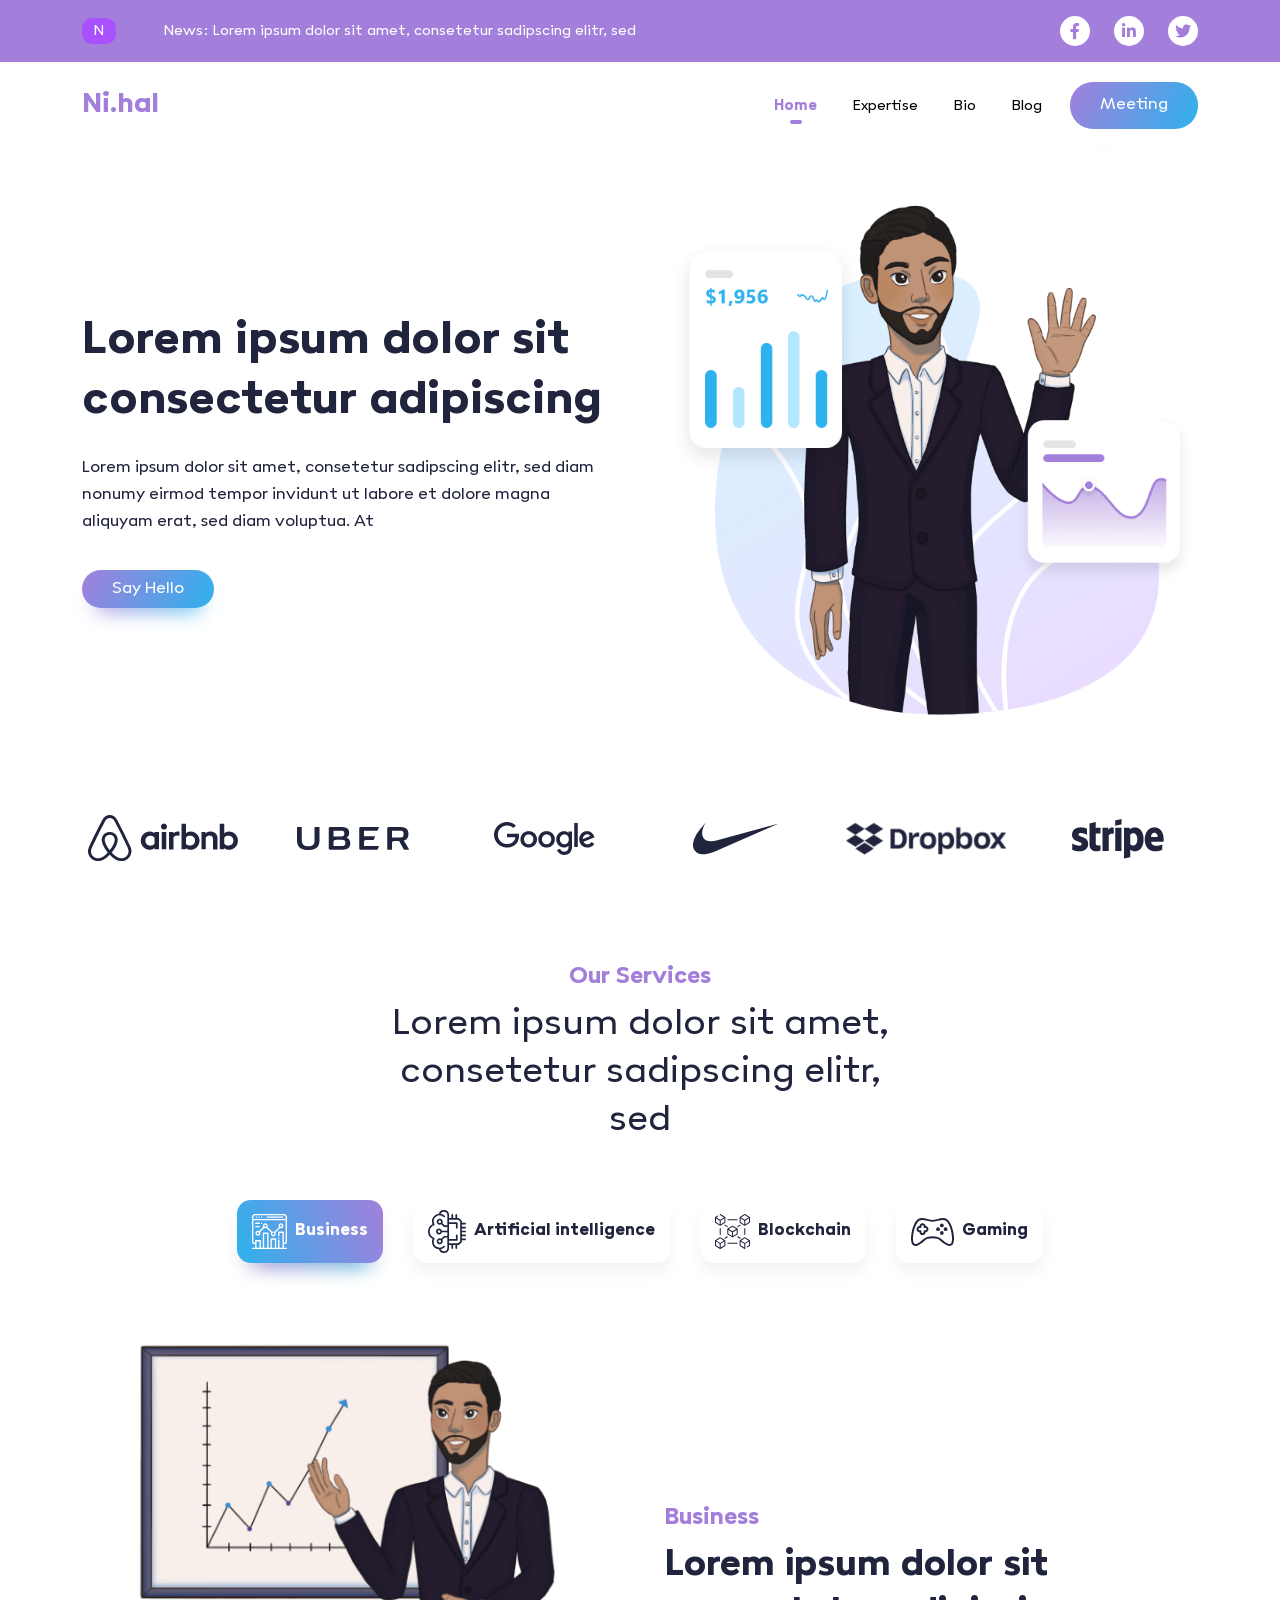
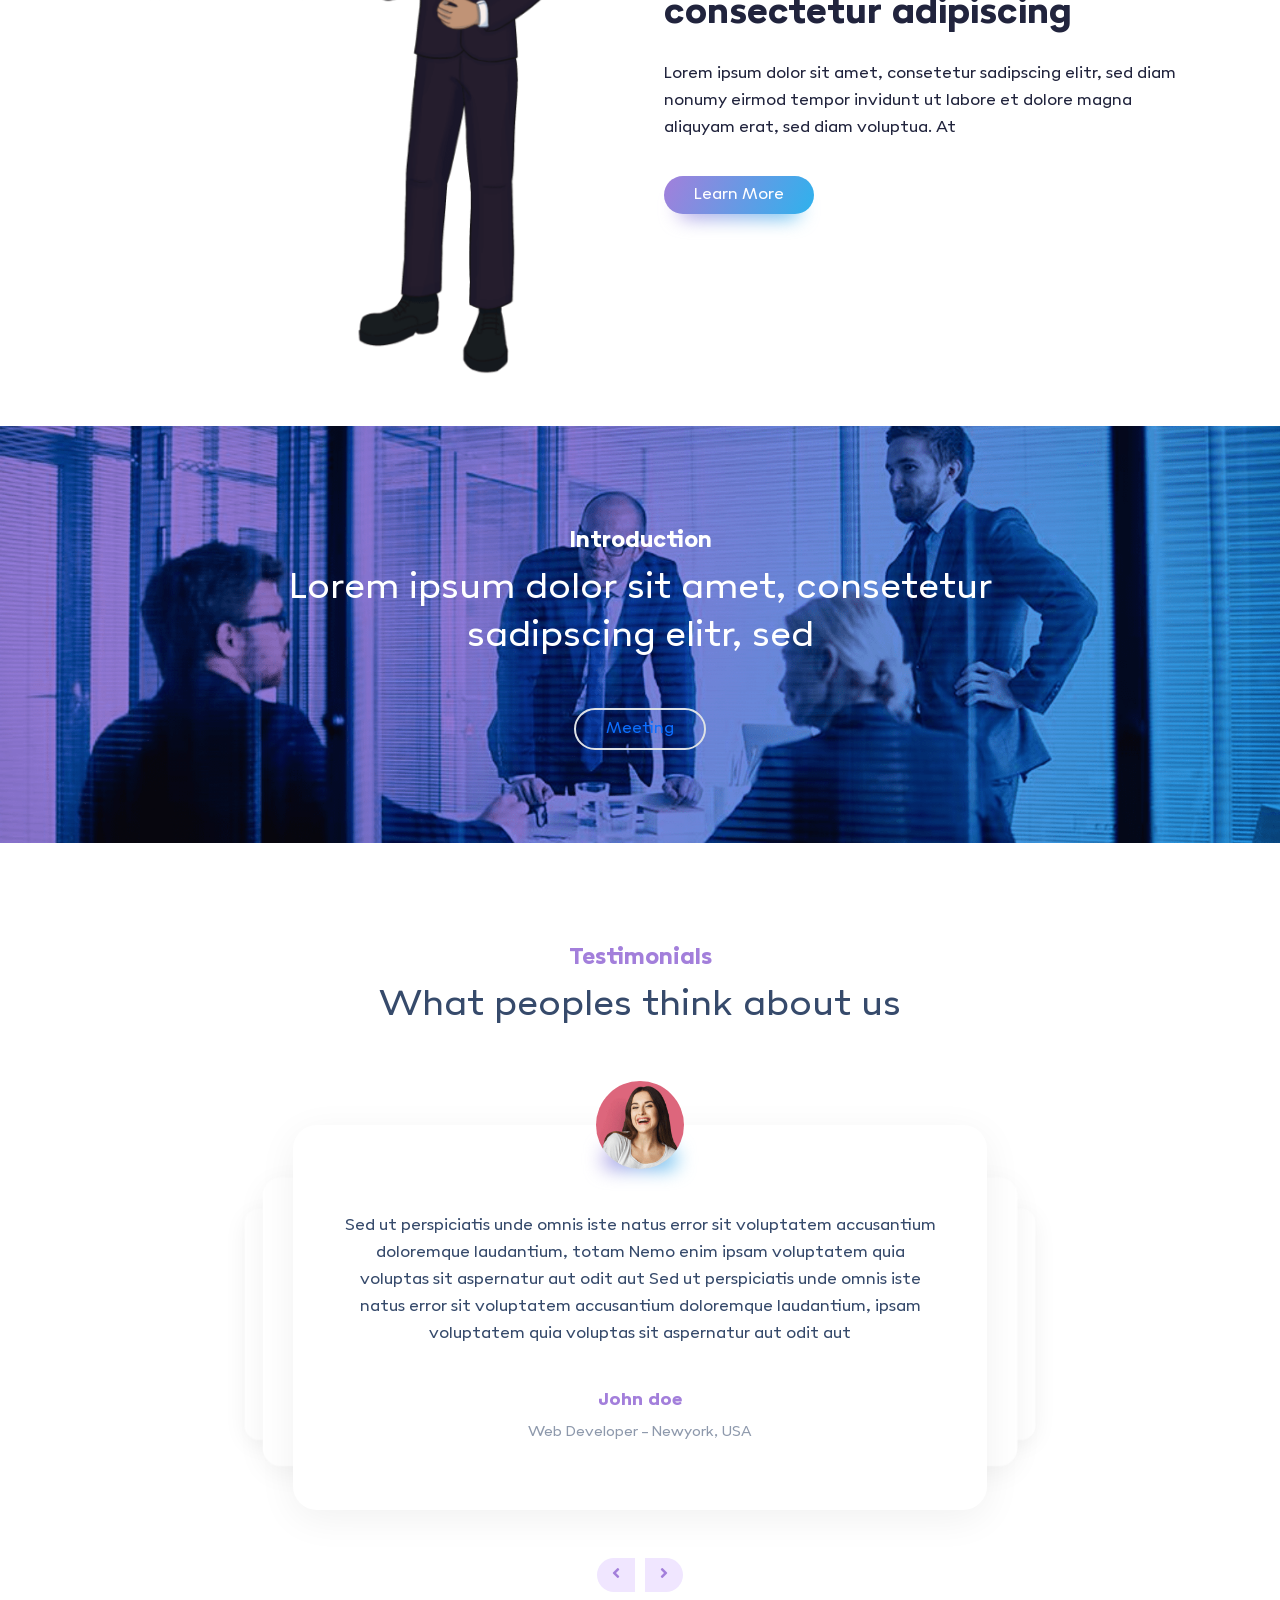
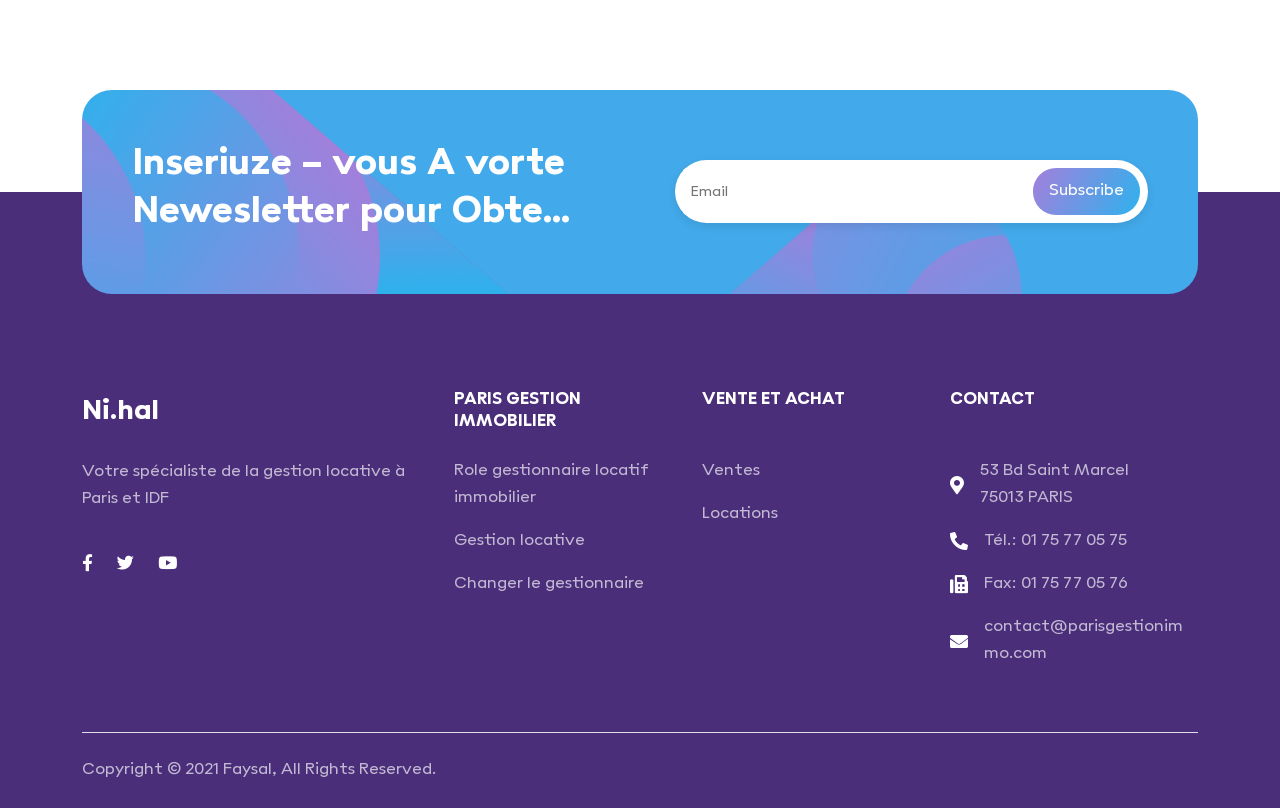
==== src/index.html @ 1c6091b2 "Responsive Testimonial Section" ====
<!DOCTYPE html>
<html lang="en">
  <head>
    <!-- Required meta tags -->
    <meta charset="utf-8" />
    <meta name="viewport" content="width=device-width, initial-scale=1" />
    <!-- Font Awesome -->
    <link
      rel="stylesheet"
      href="https://cdnjs.cloudflare.com/ajax/libs/font-awesome/5.15.1/css/all.min.css"
      integrity="sha512-+4zCK9k+qNFUR5X+cKL9EIR+ZOhtIloNl9GIKS57V1MyNsYpYcUrUeQc9vNfzsWfV28IaLL3i96P9sdNyeRssA=="
      crossorigin="anonymous"
    />
    <!-- Bootstrap CSS -->
    <link
      href="https://cdn.jsdelivr.net/npm/bootstrap@5.0.0-beta1/dist/css/bootstrap.min.css"
      rel="stylesheet"
      integrity="sha384-giJF6kkoqNQ00vy+HMDP7azOuL0xtbfIcaT9wjKHr8RbDVddVHyTfAAsrekwKmP1"
      crossorigin="anonymous"
    />
    <!-- Title & Favicon -->
    <title>Nihal - Personal Website</title>
    <!-- Swiper CSS -->
    <link
      rel="stylesheet"
      href="https://unpkg.com/swiper/swiper-bundle.min.css"
    />
    <!-- Main CSS -->
    <link rel="stylesheet" href="css/style.css" />
    <link rel="stylesheet" href="css/responsive.css" />
  </head>
  <body>
    <!-- ============================= Start Header Section Here ============================= -->
    <header id="header-section">
      <!-- Top Bar -->
      <div class="top-bar py-3">
        <div class="container">
          <div class="d-lg-flex align-items-center">
            <div class="news">
              <div class="d-md-flex align-items-center justify-content-center">
                <div class="text-center">
                  <a href="javascript:void(0)" class="news-logo">N</a>
                </div>
                <p
                  class="text-white text-center ms-0 ms-md-3 ms-lg-5 align-self-center my-3 my-md-0"
                >
                  News: Lorem ipsum dolor sit amet, consetetur sadipscing elitr,
                  sed
                </p>
              </div>
            </div>
            <div class="social-links text-center ms-lg-auto mt-md-3 mt-lg-0">
              <a href="javascript:void(0)" class="news-logo"
                ><i class="fab fa-facebook-f"></i
              ></a>
              <a href="javascript:void(0)" class="news-logo"
                ><i class="fab fa-linkedin-in"></i
              ></a>
              <a href="javascript:void(0)" class="news-logo"
                ><i class="fab fa-twitter"></i
              ></a>
            </div>
          </div>
        </div>
      </div>
      <!-- Navbar -->
      <nav
        class="navbar navbar-expand-lg align-items-center bg-white py-3 py-xxl-4"
      >
        <div class="container">
          <a class="navbar-brand" href="index.html">Ni.hal</a>
          <button
            class="navbar-toggler"
            type="button"
            data-bs-toggle="collapse"
            data-bs-target="#navbarSupportedContent"
            aria-controls="navbarSupportedContent"
            aria-expanded="false"
            aria-label="Toggle navigation"
          >
            <span class="navbar-toggler-icon"></span>
          </button>
          <div
            class="collapse navbar-collapse align-items-center"
            id="navbarSupportedContent"
          >
            <ul class="navbar-nav ms-auto mb-2 mb-lg-0">
              <li class="nav-item">
                <a
                  class="nav-link active"
                  aria-current="page"
                  href="javascript:void(0)"
                  >Home</a
                >
              </li>
              <li class="nav-item">
                <a class="nav-link" href="javascript:void(0)">Expertise</a>
              </li>
              <li class="nav-item">
                <a class="nav-link" href="javascript:void(0)">Bio</a>
              </li>
              <li class="nav-item">
                <a class="nav-link" href="javascript:void(0)">Blog</a>
              </li>
            </ul>
            <div class="d-flex navbar-button">
              <a href="javascript:void(0)" class="button button-gradient">
                Meeting
              </a>
            </div>
          </div>
        </div>
      </nav>
    </header>
    <!-- ============================= End Header Section Here ============================= -->

    <!-- ============================= Start Hero Section Here ============================= -->
    <section id="hero-section" class="section-padding">
      <div class="container">
        <div class="row align-items-center g-5">
          <!-- Left Side -->
          <div class="col-lg-6">
            <div class="left-side">
              <h1 class="big-heading">
                Lorem ipsum dolor sit consectetur adipiscing
              </h1>
              <p class="para-text my-4">
                Lorem ipsum dolor sit amet, consetetur sadipscing elitr, sed
                diam nonumy eirmod tempor invidunt ut labore et dolore magna
                aliquyam erat, sed diam voluptua. At
              </p>
              <div class="button-box pt-3">
                <a href="javascript:void(0)" class="button button-gradient">
                  Say Hello
                </a>
              </div>
            </div>
          </div>
          <!-- Right Side -->
          <div class="col-lg-6">
            <div class="right-side text-center text-lg-end">
              <img src="img/hero-img.png" alt="image" class="img-fluid" />
            </div>
          </div>
        </div>
      </div>
    </section>
    <!-- ============================= End Hero Section Here ============================= -->

    <!-- ============================= Start Partner Section Here ============================= -->
    <section id="partner-section" class="section-padding">
      <div class="container">
        <!-- Partner Slider -->
        <div class="swiper-container partner-slider">
          <div class="swiper-wrapper align-items-center">
            <div class="swiper-slide text-center">
              <img src="img/airbnb.png" alt="partner" class="img-fluid" />
            </div>
            <div class="swiper-slide text-center">
              <img src="img/uber.png" alt="partner" class="img-fluid" />
            </div>
            <div class="swiper-slide text-center">
              <img src="img/google.png" alt="partner" class="img-fluid" />
            </div>
            <div class="swiper-slide text-center">
              <img src="img/u-partner.png" alt="partner" class="img-fluid" />
            </div>
            <div class="swiper-slide text-center">
              <img src="img/dropbox.png" alt="partner" class="img-fluid" />
            </div>
            <div class="swiper-slide text-center">
              <img src="img/stripe.png" alt="partner" class="img-fluid" />
            </div>
          </div>
        </div>
      </div>
    </section>
    <!-- ============================= End Partner Section Here ============================= -->

    <!-- ============================= Start Services Section Here ============================= -->
    <section id="services-section" class="section-padding">
      <div class="container">
        <!-- Section Title -->
        <div class="section-title">
          <div class="row justify-content-center text-center">
            <div class="col-lg-10 col-xl-6">
              <h4 class="after-heading">Our Services</h4>
              <h2 class="heading heading-regular">
                Lorem ipsum dolor sit amet, consetetur sadipscing elitr, sed
              </h2>
            </div>
          </div>
        </div>
        <!-- Tabs -->
        <nav class="mt-5">
          <div
            class="nav nav-tabs justify-content-lg-center border-0"
            id="nav-tab"
            role="tablist"
          >
            <!-- Tab Buttons -->
            <!-- Business Tab Button -->
            <button
              class="nav-link active border-0 button"
              id="nav-business-tab"
              data-bs-toggle="tab"
              data-bs-target="#nav-business"
              type="button"
              role="tab"
              aria-controls="nav-business"
              aria-selected="true"
            >
              <span class="d-flex align-items-center">
                <img
                  src="img/business-icon.svg"
                  alt="Business"
                  class="img-fluid"
                />
                <span class="ms-2">Business</span>
              </span>
            </button>
            <!-- AI Tab Button -->
            <button
              class="nav-link border-0 button"
              id="nav-ai-tab"
              data-bs-toggle="tab"
              data-bs-target="#nav-ai"
              type="button"
              role="tab"
              aria-controls="nav-ai"
              aria-selected="false"
            >
              <span class="d-flex align-items-center">
                <img
                  src="img/ai-icon.svg"
                  alt="Artificial intelligence"
                  class="img-fluid"
                />
                <span class="ms-2">Artificial intelligence</span>
              </span>
            </button>
            <!-- Blockchain Tab Button -->
            <button
              class="nav-link border-0 button"
              id="nav-blockchain-tab"
              data-bs-toggle="tab"
              data-bs-target="#nav-blockchain"
              type="button"
              role="tab"
              aria-controls="nav-blockchain"
              aria-selected="false"
            >
              <span class="d-flex align-items-center">
                <img
                  src="img/blockchain-icon.svg"
                  alt="Blockchain"
                  class="img-fluid"
                />
                <span class="ms-2">Blockchain</span>
              </span>
            </button>
            <!-- Gaming Tab Button -->
            <button
              class="nav-link border-0 button"
              id="nav-gaming-tab"
              data-bs-toggle="tab"
              data-bs-target="#nav-gaming"
              type="button"
              role="tab"
              aria-controls="nav-gaming"
              aria-selected="false"
            >
              <span class="d-flex align-items-center">
                <img src="img/game-icon.svg" alt="Gaming" class="img-fluid" />
                <span class="ms-2">Gaming</span>
              </span>
            </button>
          </div>
        </nav>
        <!-- Tab Contents -->
        <div class="tab-content mt-5 pt-4" id="nav-tabContent">
          <!-- Business Tab Content -->
          <div
            class="tab-pane fade show active"
            id="nav-business"
            role="tabpanel"
            aria-labelledby="nav-business-tab"
          >
            <div class="row g-5 align-items-center">
              <!-- Left Side -->
              <div class="col-lg-6 d-none d-lg-block">
                <div class="left-side text-center">
                  <img
                    src="img/nihal-business.png"
                    alt="image"
                    class="img-fluid"
                  />
                </div>
              </div>
              <!-- Right Side -->
              <div class="col-lg-6">
                <div class="right-side">
                  <h4 class="after-heading">Business</h4>
                  <h2 class="heading">
                    Lorem ipsum dolor sit consectetur adipiscing
                  </h2>
                  <img
                    src="img/nihal-business.png"
                    alt="image"
                    class="img-fluid mt-4 d-lg-none"
                  />
                  <p class="para-text my-4">
                    Lorem ipsum dolor sit amet, consetetur sadipscing elitr, sed
                    diam nonumy eirmod tempor invidunt ut labore et dolore magna
                    aliquyam erat, sed diam voluptua. At
                  </p>
                  <div class="button-box pt-3">
                    <a href="javascript:void(0)" class="button button-gradient">
                      Learn More
                    </a>
                  </div>
                </div>
              </div>
            </div>
          </div>
          <!-- AI Tab Content -->
          <div
            class="tab-pane fade"
            id="nav-ai"
            role="tabpanel"
            aria-labelledby="nav-ai-tab"
          >
            <div class="row g-5 align-items-center">
              <!-- Left Side -->
              <div class="col-lg-6 d-none d-lg-block">
                <div class="left-side text-center">
                  <img src="img/nihal-ai.png" alt="image" class="img-fluid" />
                </div>
              </div>
              <!-- Right Side -->
              <div class="col-lg-6">
                <div class="right-side">
                  <h4 class="after-heading">Artificial intelligence</h4>
                  <h2 class="heading">
                    Lorem ipsum dolor sit consectetur adipiscing
                  </h2>
                  <img
                    src="img/nihal-ai.png"
                    alt="image"
                    class="img-fluid mt-4 d-lg-none"
                  />
                  <p class="para-text my-4">
                    Lorem ipsum dolor sit amet, consetetur sadipscing elitr, sed
                    diam nonumy eirmod tempor invidunt ut labore et dolore magna
                    aliquyam erat, sed diam voluptua. At
                  </p>
                  <div class="button-box pt-3">
                    <a href="javascript:void(0)" class="button button-gradient">
                      Learn More
                    </a>
                  </div>
                </div>
              </div>
            </div>
          </div>
          <!-- Blockchain Tab Content -->
          <div
            class="tab-pane fade"
            id="nav-blockchain"
            role="tabpanel"
            aria-labelledby="nav-blockchain-tab"
          >
            <div class="row g-5 align-items-center">
              <!-- Left Side -->
              <div class="col-lg-6 d-none d-lg-block">
                <div class="left-side text-center">
                  <img
                    src="img/nihal-blockchain.png"
                    alt="image"
                    class="img-fluid"
                  />
                </div>
              </div>
              <!-- Right Side -->
              <div class="col-lg-6">
                <div class="right-side">
                  <h4 class="after-heading">Blockchain</h4>
                  <h2 class="heading">
                    Lorem ipsum dolor sit consectetur adipiscing
                  </h2>
                  <img
                    src="img/nihal-blockchain.png"
                    alt="image"
                    class="img-fluid mt-4 d-lg-none"
                  />
                  <p class="para-text my-4">
                    Lorem ipsum dolor sit amet, consetetur sadipscing elitr, sed
                    diam nonumy eirmod tempor invidunt ut labore et dolore magna
                    aliquyam erat, sed diam voluptua. At
                  </p>
                  <div class="button-box pt-3">
                    <a href="javascript:void(0)" class="button button-gradient">
                      Learn More
                    </a>
                  </div>
                </div>
              </div>
            </div>
          </div>
          <!-- Gaming Tab Content -->
          <div
            class="tab-pane fade"
            id="nav-gaming"
            role="tabpanel"
            aria-labelledby="nav-gaming-tab"
          >
            <div class="row g-5 align-items-center">
              <!-- Left Side -->
              <div class="col-lg-6 d-none d-lg-block">
                <div class="left-side text-center">
                  <img
                    src="img/nihal-gaming.png"
                    alt="image"
                    class="img-fluid"
                  />
                </div>
              </div>
              <!-- Right Side -->
              <div class="col-lg-6">
                <div class="right-side">
                  <h4 class="after-heading">Gaming</h4>
                  <h2 class="heading">
                    Lorem ipsum dolor sit consectetur adipiscing
                  </h2>
                  <img
                    src="img/nihal-gaming.png"
                    alt="image"
                    class="img-fluid mt-4 d-lg-none"
                  />
                  <p class="para-text my-4">
                    Lorem ipsum dolor sit amet, consetetur sadipscing elitr, sed
                    diam nonumy eirmod tempor invidunt ut labore et dolore magna
                    aliquyam erat, sed diam voluptua. At
                  </p>
                  <div class="button-box pt-3">
                    <a href="javascript:void(0)" class="button button-gradient">
                      Learn More
                    </a>
                  </div>
                </div>
              </div>
            </div>
          </div>
        </div>
      </div>
    </section>
    <!-- ============================= End Services Section Here ============================= -->

    <!-- ============================= Start Intro Section Here ============================= -->
    <section id="intro-section">
      <div class="container">
        <div class="row justify-content-center">
          <div class="col-lg-10 col-xl-8 col-xxl-6 text-center">
            <h4 class="after-heading text-white">Introduction</h4>
            <h2 class="heading heading-regular text-white mt-2">
              Lorem ipsum dolor sit amet, consetetur sadipscing elitr, sed
            </h2>
            <div class="button-box pt-5">
              <a
                href="javascript:void(0)"
                class="button btn-outline-light border border-2"
              >
                Meeting
              </a>
            </div>
          </div>
        </div>
      </div>
    </section>
    <!-- ============================= End Intro Section Here ============================= -->

    <!-- ============================= Start Testimonial Section Here ============================= -->
    <section id="testimonial-section">
      <div class="container">
        <!-- Section Title -->
        <div class="section-title text-center">
          <h4 class="after-heading">Testimonials</h4>
          <h2 class="heading heading-regular">What peoples think about us</h2>
        </div>
        <!-- Testimonial Slider -->
        <div class="row justify-content-center mt-3 mt-sm-5">
          <div class="col-xl-10">
            <div class="swiper-container testimonial-slider">
              <div class="swiper-wrapper text-center">
                <!-- Testimonial Box -->
                <!-- Testimonial Box -->
                <div class="swiper-slide py-5">
                  <div class="testimonial-box text-center w-75 m-auto">
                    <div class="client-img">
                      <span
                        ><img
                          src="img/client-1.png"
                          alt="client"
                          class="img-fluid"
                      /></span>
                    </div>
                    <p class="para-text pb-4">
                      Sed ut perspiciatis unde omnis iste natus error sit
                      voluptatem accusantium doloremque laudantium, totam Nemo
                      enim ipsam voluptatem quia voluptas sit aspernatur aut
                      odit aut Sed ut perspiciatis unde omnis iste natus error
                      sit voluptatem accusantium doloremque laudantium, ipsam
                      voluptatem quia voluptas sit aspernatur aut odit aut
                    </p>
                    <div class="client-info">
                      <h5 class="name">John doe</h5>
                      <p class="profession-and-city">
                        Web Developer - Newyork, USA
                      </p>
                    </div>
                  </div>
                </div>
                <div class="swiper-slide py-5">
                  <div class="testimonial-box text-center w-75 m-auto">
                    <div class="client-img">
                      <span
                        ><img
                          src="img/client-1.png"
                          alt="client"
                          class="img-fluid"
                      /></span>
                    </div>
                    <p class="para-text pb-4">
                      Sed ut perspiciatis unde omnis iste natus error sit
                      voluptatem accusantium doloremque laudantium, totam Nemo
                      enim ipsam voluptatem quia voluptas sit aspernatur aut
                      odit aut Sed ut perspiciatis unde omnis iste natus error
                      sit voluptatem accusantium doloremque laudantium, ipsam
                      voluptatem quia voluptas sit aspernatur aut odit aut
                    </p>
                    <div class="client-info">
                      <h5 class="name">John doe</h5>
                      <p class="profession-and-city">
                        Web Developer - Newyork, USA
                      </p>
                    </div>
                  </div>
                </div>
                <!-- Testimonial Box -->
                <div class="swiper-slide py-5">
                  <div class="testimonial-box text-center w-75 m-auto">
                    <div class="client-img">
                      <span
                        ><img
                          src="img/client-1.png"
                          alt="client"
                          class="img-fluid"
                      /></span>
                    </div>
                    <p class="para-text pb-4">
                      Sed ut perspiciatis unde omnis iste natus error sit
                      voluptatem accusantium doloremque laudantium, totam Nemo
                      enim ipsam voluptatem quia voluptas sit aspernatur aut
                      odit aut Sed ut perspiciatis unde omnis iste natus error
                      sit voluptatem accusantium doloremque laudantium, ipsam
                      voluptatem quia voluptas sit aspernatur aut odit aut
                    </p>
                    <div class="client-info">
                      <h5 class="name">John doe</h5>
                      <p class="profession-and-city">
                        Web Developer - Newyork, USA
                      </p>
                    </div>
                  </div>
                </div>
                <!-- Testimonial Box -->
                <div class="swiper-slide py-5">
                  <div class="testimonial-box text-center w-75 m-auto">
                    <div class="client-img">
                      <span
                        ><img
                          src="img/client-1.png"
                          alt="client"
                          class="img-fluid"
                      /></span>
                    </div>
                    <p class="para-text pb-4">
                      Sed ut perspiciatis unde omnis iste natus error sit
                      voluptatem accusantium doloremque laudantium, totam Nemo
                      enim ipsam voluptatem quia voluptas sit aspernatur aut
                      odit aut Sed ut perspiciatis unde omnis iste natus error
                      sit voluptatem accusantium doloremque laudantium, ipsam
                      voluptatem quia voluptas sit aspernatur aut odit aut
                    </p>
                    <div class="client-info">
                      <h5 class="name">John doe</h5>
                      <p class="profession-and-city">
                        Web Developer - Newyork, USA
                      </p>
                    </div>
                  </div>
                </div>
                <!-- Testimonial Box -->
                <div class="swiper-slide py-5">
                  <div class="testimonial-box text-center w-75 m-auto">
                    <div class="client-img">
                      <span
                        ><img
                          src="img/client-1.png"
                          alt="client"
                          class="img-fluid"
                      /></span>
                    </div>
                    <p class="para-text pb-4">
                      Sed ut perspiciatis unde omnis iste natus error sit
                      voluptatem accusantium doloremque laudantium, totam Nemo
                      enim ipsam voluptatem quia voluptas sit aspernatur aut
                      odit aut Sed ut perspiciatis unde omnis iste natus error
                      sit voluptatem accusantium doloremque laudantium, ipsam
                      voluptatem quia voluptas sit aspernatur aut odit aut
                    </p>
                    <div class="client-info">
                      <h5 class="name">John doe</h5>
                      <p class="profession-and-city">
                        Web Developer - Newyork, USA
                      </p>
                    </div>
                  </div>
                </div>
              </div>
              <!-- Add Arrows -->
              <div class="swiper-navigation d-flex justify-content-center">
                <button class="swiper-prev-button border-0">
                  <i class="fas fa-angle-left"></i>
                </button>
                <button class="swiper-next-button border-0">
                  <i class="fas fa-angle-right"></i>
                </button>
              </div>
            </div>
          </div>
        </div>
      </div>
    </section>
    <!-- ============================= End Testimonial Section Here ============================= -->

    <!-- ============================= Start Newsletter Section Here ============================= -->
    <section id="newsletter-section">
      <div class="container">
        <div class="bg">
          <div class="row g-5 align-items-center">
            <!-- Left Side -->
            <div class="col-lg-6">
              <div class="left-side">
                <h2 class="heading text-white">
                  Inseriuze - vous A vorte Newesletter pour Obte...
                </h2>
              </div>
            </div>
            <!-- Right Side -->
            <div class="col-lg-6 text-end">
              <div class="right-side">
                <div class="d-inline-block mw-100">
                  <form
                    action="javascript:void(0)"
                    class="d-md-flex justify-content-end p-2 bg-white"
                  >
                    <input
                      class="border-0 ps-2"
                      type="email"
                      placeholder="Email"
                      required
                    />
                    <button
                      class="button button-gradient border-0 px-3"
                      type="submit"
                    >
                      Subscribe
                    </button>
                  </form>
                </div>
              </div>
            </div>
          </div>
        </div>
      </div>
    </section>
    <!-- ============================= End Newsletter Section Here ============================= -->

    <!-- ============================= Start Footer Section Here ============================= -->
    <footer id="footer-section">
      <div class="container">
        <!-- Footer Widget -->
        <div class="footer-widget py-5">
          <div class="row g-5 text-sm-start justify-content-between mw-100">
            <div class="col-sm-6 col-xl-4 col-xxl-3 mb-4">
              <a class="footer-logo text-white" href="index.html">Ni.hal</a>
              <p class="text-white py-4 after-footer-logo-text">
                Votre spécialiste de la gestion locative à Paris et IDF
              </p>
              <div class="social-links">
                <a title="Facebook" href="javascript:void(0)"
                  ><i class="fab fa-facebook-f"></i
                ></a>
                <a title="Twitter" href="javascript:void(0)"
                  ><i class="fab fa-twitter"></i
                ></a>
                <a title="YouTube" href="javascript:void(0)"
                  ><i class="fab fa-youtube"></i
                ></a>
              </div>
            </div>
            <!-- Footer Links -->
            <div class="col-xl-8">
              <div class="row g-5 justify-xl-content-end">
                <!-- Links -->
                <div class="col-sm-6 col-xl-4">
                  <h3 class="footer-sub-heading">PARIS GESTION IMMOBILIER</h3>
                  <div class="footer-link">
                    <p>
                      <a href="javascript:void(0)"
                        >Role gestionnaire locatif immobilier</a
                      >
                    </p>
                    <p><a href="javascript:void(0)">Gestion locative</a></p>
                    <p>
                      <a href="javascript:void(0)">Changer le gestionnaire</a>
                    </p>
                  </div>
                </div>
                <!-- Links -->
                <div class="col-sm-6 col-xl-4">
                  <h3 class="footer-sub-heading">VENTE ET ACHAT</h3>
                  <div class="footer-link">
                    <p>
                      <a href="javascript:void(0)">Ventes</a>
                    </p>
                    <p><a href="javascript:void(0)">Locations</a></p>
                  </div>
                </div>
                <!-- Links -->
                <div class="col-sm-6 col-xl-4">
                  <h3 class="footer-sub-heading">CONTACT</h3>
                  <div class="footer-link">
                    <p class="d-flex align-items-center">
                      <i class="fas fa-map-marker-alt me-3"></i>
                      <a href="javascript:void(0)"
                        >53 Bd Saint Marcel 75013 PARIS</a
                      >
                    </p>
                    <p class="d-flex align-items-center">
                      <i class="fas fa-phone-alt me-3"></i
                      ><a href="tel:0175770575">Tél.: 01 75 77 05 75 </a>
                    </p>
                    <p class="d-flex align-items-center">
                      <i class="fas fa-fax me-3"></i>
                      <a href="tel:0175770576">Fax: 01 75 77 05 76 </a>
                    </p>
                    <p class="d-flex align-items-center">
                      <i class="fas fa-envelope me-3"></i>
                      <a href="mailto:contact@parisgestionimmo.com"
                        >contact@parisgestionimmo.com</a
                      >
                    </p>
                  </div>
                </div>
              </div>
            </div>
          </div>
        </div>
        <!-- Footer Copyright -->
        <div class="footer-copyright text-white text-start py-3 border-top">
          <div class="row py-2 align-items-center">
            <div class="col-sm-12 text-center text-sm-start align-self-center">
              <p class="mb-0">Copyright © 2021 Faysal, All Rights Reserved.</p>
            </div>
          </div>
        </div>
      </div>
    </footer>
    <!-- ============================= End Footer Section Here ============================= -->

    <!-- Bootstrap JS Bundle with Popper -->
    <script
      src="https://cdn.jsdelivr.net/npm/bootstrap@5.0.0-beta1/dist/js/bootstrap.bundle.min.js"
      integrity="sha384-ygbV9kiqUc6oa4msXn9868pTtWMgiQaeYH7/t7LECLbyPA2x65Kgf80OJFdroafW"
      crossorigin="anonymous"
    ></script>
    <!-- Swiper JS -->
    <script src="https://unpkg.com/swiper/swiper-bundle.min.js"></script>
    <!-- Main JS -->
    <script src="js/index.js"></script>
  </body>
</html>
---- src/css/style.css ----
/* ======= Basic ======= */
body {
  font-family: 'poligon-regular';
}

a {
  text-decoration: none;
}

.button:focus {
  -webkit-box-shadow: none !important;
          box-shadow: none !important;
}

button:focus,
textarea:focus {
  outline: none !important;
}

/* ======= Fonts ======= */
@font-face {
  font-family: 'poligon-regular';
  src: url("../fonts/Poligon-Regular.woff") format("woff");
  font-weight: normal;
  font-style: normal;
  font-display: swap;
}

.poligon-regular {
  font-family: "poligon-regular";
}

@font-face {
  font-family: 'poligon-bold';
  src: url("../fonts/Poligon-Bold.woff") format("woff");
  font-weight: bold;
  font-style: normal;
  font-display: swap;
}

.poligon-bold {
  font-family: "poligon-bold";
}

/* ======= Reuseable ======= */
.big-heading {
  font-size: 50px;
  font-family: "poligon-bold";
  color: #21243d;
}

.after-heading {
  color: #a37fdb;
  font-family: "poligon-bold";
  font-size: 25px;
}

.heading {
  font-size: 40px;
  font-family: "poligon-bold";
  color: #21243d;
}

.heading-regular {
  font-family: "poligon-regular";
}

.para-text {
  font-size: 18px;
  color: #21243d;
}

.section-padding {
  padding: 50px 0;
}

.button {
  font-size: 18px;
  padding: 10px 30px;
  border-radius: 23px;
}

.button.button-gradient {
  background: transparent linear-gradient(116deg, #a37fdb 0%, #2eb2ed 100%) 0% 0% no-repeat padding-box;
  color: #ffffff;
  position: relative;
}

.button.button-gradient::after {
  position: absolute;
  content: '';
  width: 80%;
  margin: auto;
  height: 15px;
  bottom: -2px;
  left: 50%;
  -webkit-transform: translateX(-50%);
          transform: translateX(-50%);
  background: transparent linear-gradient(116deg, #a37fdb 0%, #2eb2ed 100%) 0% 0% no-repeat padding-box;
  filter: blur(10px);
  -webkit-transition: all 0.5s linear;
  transition: all 0.5s linear;
  border-radius: 23px;
  -webkit-border-radius: 23px;
  -moz-border-radius: 23px;
  -ms-border-radius: 23px;
  -o-border-radius: 23px;
  z-index: -1;
  -webkit-filter: blur(10px);
}

.button.button-gradient:hover::after {
  opacity: 0;
  transition: all 0.3s ease-in-out;
  -webkit-transition: all 0.3s ease-in-out;
  -moz-transition: all 0.3s ease-in-out;
  -ms-transition: all 0.3s ease-in-out;
  -o-transition: all 0.3s ease-in-out;
}

/* ======= Header Section ======= */
#header-section .top-bar {
  background-color: #a37fdb;
}

#header-section .top-bar .news .news-logo {
  background: #aa51ff 0% 0% no-repeat padding-box;
  border-radius: 10px;
  padding: 5px 12px;
  color: #ffffff;
}

#header-section .top-bar .social-links a {
  display: inline-block;
  margin: 0 10px;
}

#header-section .top-bar .social-links a:first-child {
  margin-left: 0;
}

#header-section .top-bar .social-links a:last-child {
  margin-right: 0;
}

#header-section .top-bar .social-links a i {
  color: #a37fdb;
  background-color: #ffffff;
  width: 30px;
  height: 30px;
  line-height: 30px;
  text-align: center;
  border-radius: 50%;
  -webkit-transition: all 0.3s linear;
  transition: all 0.3s linear;
}

#header-section .top-bar .social-links a i:hover {
  color: #ffffff;
  background-color: #aa51ff;
  -webkit-transition: all 0.3s linear;
  transition: all 0.3s linear;
}

#header-section .navbar .navbar-toggler:focus {
  -webkit-box-shadow: none !important;
          box-shadow: none !important;
}

#header-section .navbar .navbar-brand {
  color: #a37fdb;
  font-family: "poligon-bold";
  font-size: 30px;
}

#header-section .navbar .navbar-nav .nav-item {
  margin: 0 10px;
}

#header-section .navbar .navbar-nav .nav-item:first-child {
  margin-left: 0;
}

#header-section .navbar .navbar-nav .nav-item .nav-link {
  color: #000000;
  position: relative;
}

#header-section .navbar .navbar-nav .nav-item .nav-link::after {
  position: absolute;
  content: '';
  bottom: 2px;
  left: 50%;
  transform: translateX(-50%);
  -webkit-transform: translateX(-50%);
  -moz-transform: translateX(-50%);
  -ms-transform: translateX(-50%);
  -o-transform: translateX(-50%);
  height: 4px;
  width: 0;
  background-color: #a37fdb;
  border-radius: 102px;
}

#header-section .navbar .navbar-nav .nav-item .nav-link.active {
  color: #a37fdb;
  font-family: "poligon-bold";
}

#header-section .navbar .navbar-nav .nav-item .nav-link.active::after {
  width: 12px;
  -webkit-transition: all 0.3s ease-in-out;
  transition: all 0.3s ease-in-out;
}

#header-section .navbar .navbar-button a {
  margin: 0 10px;
}

#header-section .navbar .navbar-button a:last-child {
  margin-right: 0;
}

/* ======= Services Section ======= */
#services-section nav .nav-tabs button {
  color: #21243d;
  -webkit-box-shadow: 0px 10px 16px #0000000d;
          box-shadow: 0px 10px 16px #0000000d;
  border-radius: 14px;
  background-color: #ffffff;
  margin: 0 15px;
  padding: 10px 15px !important;
  text-align: left !important;
  font-family: "poligon-bold";
  -webkit-transition: 0s !important;
  transition: 0s !important;
}

#services-section nav .nav-tabs button:first-child {
  margin-left: 0;
}

#services-section nav .nav-tabs button:last-child {
  margin-right: 0;
}

#services-section nav .nav-tabs button.active {
  background: transparent linear-gradient(249deg, #a37fdb 0%, #2eb2ed 100%) 0% 0% no-repeat padding-box;
  color: #ffffff;
  position: relative;
}

#services-section nav .nav-tabs button.active img {
  filter: brightness(0) invert(1);
  -webkit-filter: brightness(0) invert(1);
}

#services-section nav .nav-tabs button.active::after {
  position: absolute;
  content: '';
  width: 80%;
  margin: auto;
  height: 15px;
  bottom: -2px;
  left: 50%;
  -webkit-transform: translateX(-50%);
          transform: translateX(-50%);
  background: transparent linear-gradient(116deg, #a37fdb 0%, #2eb2ed 100%) 0% 0% no-repeat padding-box;
  filter: blur(10px);
  -webkit-transition: all 0.5s linear;
  transition: all 0.5s linear;
  border-radius: 23px;
  -webkit-border-radius: 23px;
  -moz-border-radius: 23px;
  -ms-border-radius: 23px;
  -o-border-radius: 23px;
  z-index: -1;
  -webkit-filter: blur(10px);
}

/* ======= Intro Section ======= */
#intro-section {
  background-image: url("../img/intro-bg.png");
  background-size: cover;
  background-position: center;
  background-repeat: no-repeat;
  padding: 100px 0;
}

/* ======= Intro Section ======= */
#testimonial-section {
  padding: 100px 0 200px 0;
}

#testimonial-section .section-title .heading {
  color: #364a6b;
}

#testimonial-section .testimonial-box {
  -webkit-box-shadow: 0px 9px 39px #0000000f;
          box-shadow: 0px 9px 39px #0000000f;
  background-color: #ffffff;
  border-radius: 24px;
  padding: 0 50px 50px 50px;
}

#testimonial-section .testimonial-box .client-img {
  -webkit-transform: translateY(-50%);
          transform: translateY(-50%);
}

#testimonial-section .testimonial-box .client-img span {
  position: relative;
}

#testimonial-section .testimonial-box .client-img span::after {
  position: absolute;
  content: '';
  width: 80%;
  margin: auto;
  height: 100%;
  bottom: -35px;
  left: 50%;
  -webkit-transform: translateX(-50%);
          transform: translateX(-50%);
  background: transparent linear-gradient(116deg, #a37fdb 0%, #2eb2ed 100%) 0% 0% no-repeat padding-box;
  filter: blur(10px);
  -webkit-transition: all 0.5s linear;
  transition: all 0.5s linear;
  border-radius: 2px;
  z-index: -1;
  -webkit-filter: blur(10px);
}

#testimonial-section .testimonial-box p {
  color: #364a6b;
}

#testimonial-section .testimonial-box .client-info .name {
  font-family: "poligon-bold";
  color: #a37fdb;
}

#testimonial-section .testimonial-box .client-info .profession-and-city {
  color: #8e99ac;
}

#testimonial-section .swiper-navigation button {
  background: #f0e6ff 0% 0% no-repeat padding-box;
  padding: 5px 15px;
  display: inline-block;
  margin: 0 5px;
}

#testimonial-section .swiper-navigation button:first-child {
  border-radius: 27px 0px 0px 27px;
}

#testimonial-section .swiper-navigation button:last-child {
  border-radius: 0px 27px 27px 0px;
}

#testimonial-section .swiper-navigation button i {
  color: #a37fdb;
}

#testimonial-section .swiper-navigation button.swiper-button-disabled {
  opacity: 0.6;
}

/* ======= Newsletter Section ======= */
#newsletter-section {
  position: absolute;
  -webkit-transform: translateY(-50%);
          transform: translateY(-50%);
  width: 100%;
}

#newsletter-section .bg {
  background-color: #42a9ea;
  padding: 50px;
  border-radius: 30px;
  background-image: url("../img/newsletter-bg.png");
  background-repeat: no-repeat;
  background-size: cover;
  background-position: center;
}

#newsletter-section .right-side form {
  -webkit-box-shadow: 0px 3px 10px #00000017;
          box-shadow: 0px 3px 10px #00000017;
  border-radius: 72px;
  max-width: 100%;
  overflow: hidden;
}

#newsletter-section .right-side form input {
  width: 350px;
  max-width: 100%;
}

#newsletter-section .right-side form input:focus {
  outline: none !important;
}

/* ======= Footer Section ======= */
#footer-section {
  background-color: #4b2e7a;
  padding-top: 150px;
}

#footer-section .footer-widget .footer-logo {
  font-size: 30px;
  font-family: "poligon-bold";
}

#footer-section .footer-widget .after-footer-logo-text {
  font-size: 18px;
  color: #ffffffa9 !important;
}

#footer-section .footer-widget .social-links a {
  margin: 0 10px;
  display: inline-block;
}

#footer-section .footer-widget .social-links a:first-child {
  margin-left: 0;
}

#footer-section .footer-widget .social-links a:last-child {
  margin-right: 0;
}

#footer-section .footer-widget .social-links a i {
  font-size: 17px;
  color: #ffffff;
}

#footer-section .footer-widget .footer-sub-heading {
  font-size: 18px;
  color: #ffffff;
  font-family: "poligon-bold";
  min-height: 60px;
}

#footer-section .footer-widget .footer-link p {
  color: #ffffffa9;
  font-size: 18px;
}

#footer-section .footer-widget .footer-link p i {
  color: #ffffff !important;
}

#footer-section .footer-widget .footer-link p a {
  font-size: 18px;
  color: #ffffffa9;
  white-space: pre-wrap;
  white-space: -moz-pre-wrap;
  white-space: -o-pre-wrap;
  word-wrap: break-word;
  width: 100%;
}

#footer-section .footer-widget .footer-link p a:hover {
  text-decoration: underline;
}

#footer-section .footer-copyright p {
  color: #ffffffa9;
  font-size: 18px;
}
/*# sourceMappingURL=style.css.map */
---- src/css/responsive.css ----
@media only screen and (max-width: 991px) {
  #services-section nav .nav-tabs {
    padding: 15px 0 !important;
    text-align: center;
    overflow-x: auto;
    overflow-y: hidden;
    -ms-flex-wrap: nowrap;
        flex-wrap: nowrap;
  }
  #services-section nav .nav-tabs::-webkit-scrollbar {
    height: 07px;
  }
  #services-section nav .nav-tabs::-webkit-scrollbar-track {
    background: #e9e9e9;
    border-radius: 10px;
    overflow: hidden;
  }
  #services-section nav .nav-tabs::-webkit-scrollbar-thumb {
    background: #c1c1c1;
    border-radius: 10px;
  }
  #services-section nav .nav-tabs button {
    background: #ffffff;
    -webkit-box-shadow: none;
            box-shadow: none;
    padding: 0 !important;
    margin: 0 30px;
    font-family: 'poligon-regular';
  }
  #services-section nav .nav-tabs button.active {
    background: #ffffff;
    font-family: 'poligon-bold';
    color: #21243d;
  }
  #services-section nav .nav-tabs button.active::after {
    width: 0;
  }
  #services-section nav .nav-tabs button.active img {
    -webkit-filter: invert(0%) sepia(6%) saturate(7475%) hue-rotate(285deg) brightness(103%) contrast(106%);
            filter: invert(0%) sepia(6%) saturate(7475%) hue-rotate(285deg) brightness(103%) contrast(106%);
  }
  #testimonial-section .swiper-slide {
    background-color: #ffffff;
  }
  #testimonial-section .swiper-slide .testimonial-box {
    width: 90% !important;
    padding: 20px;
  }
}

@media only screen and (max-width: 575px) {
  .after-heading {
    font-size: 18px;
  }
  .heading,
  .big-heading {
    font-size: 30px;
  }
}
/*# sourceMappingURL=responsive.css.map */
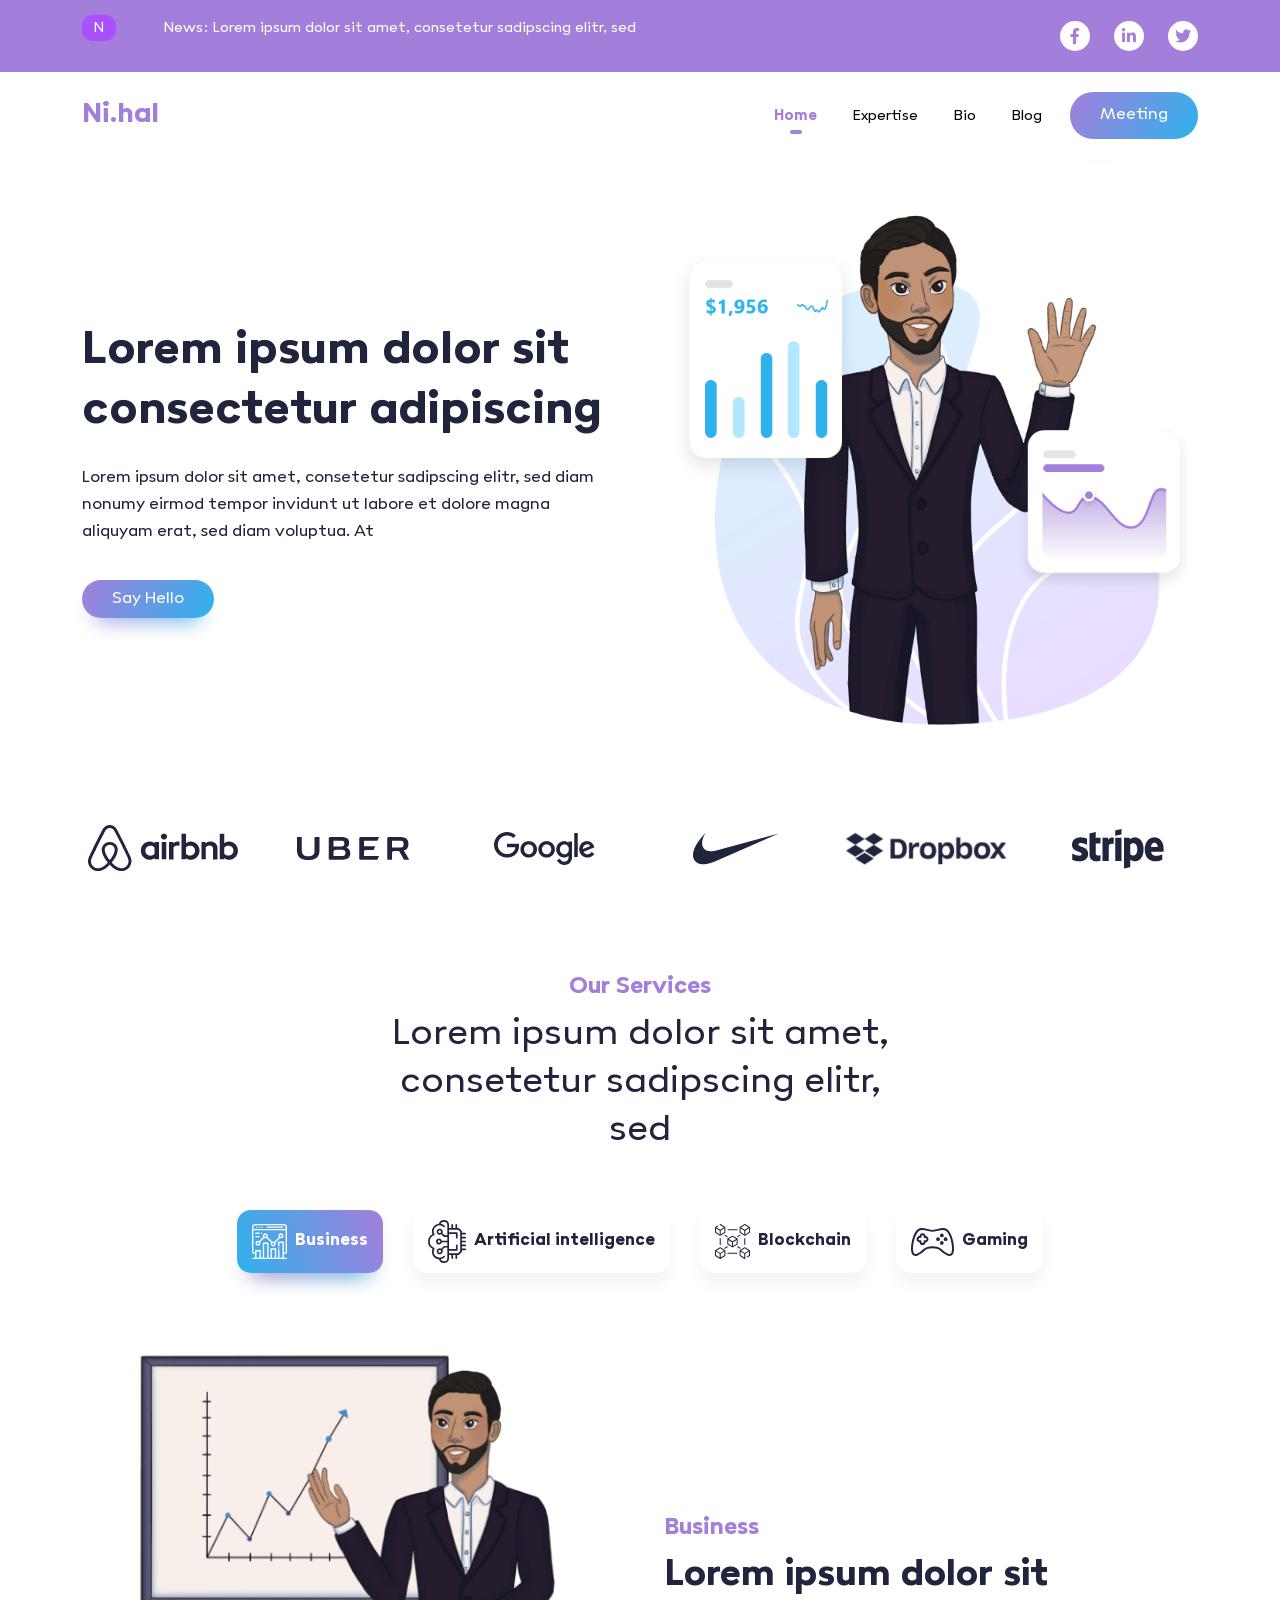
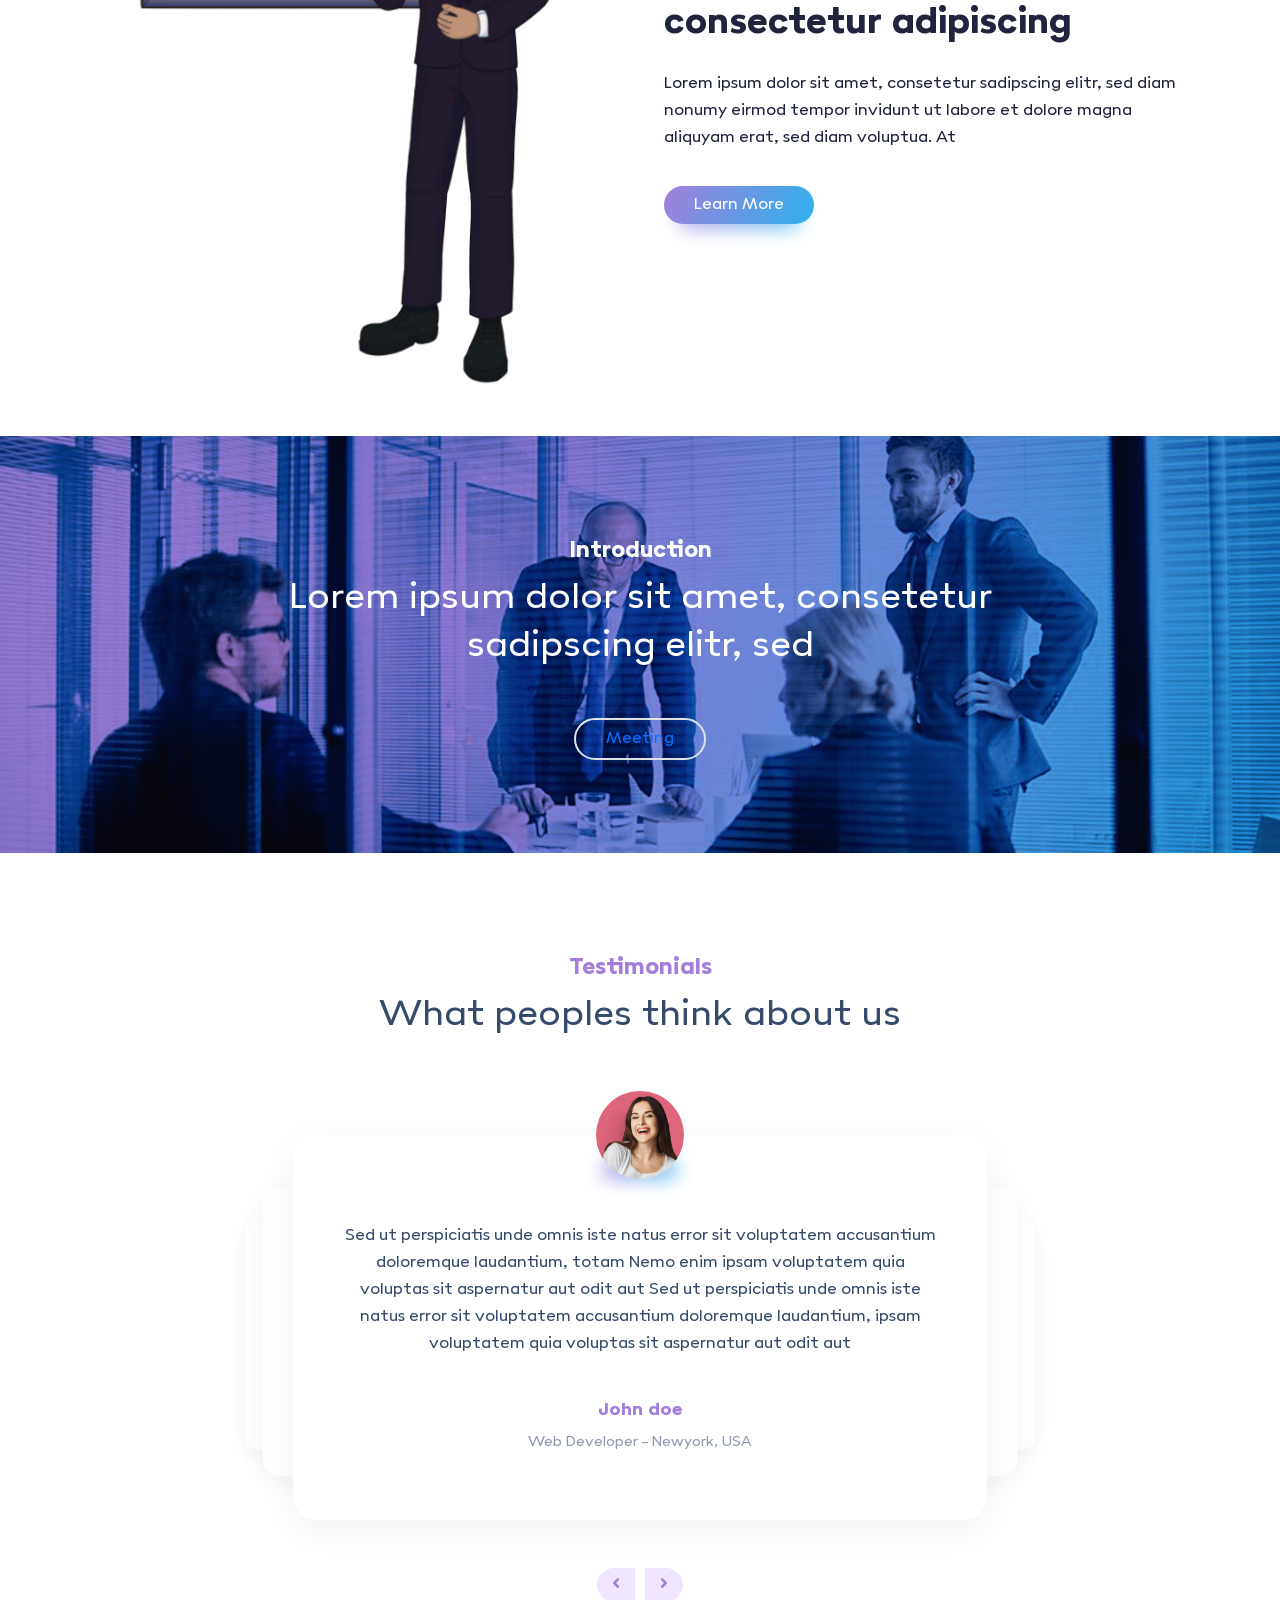
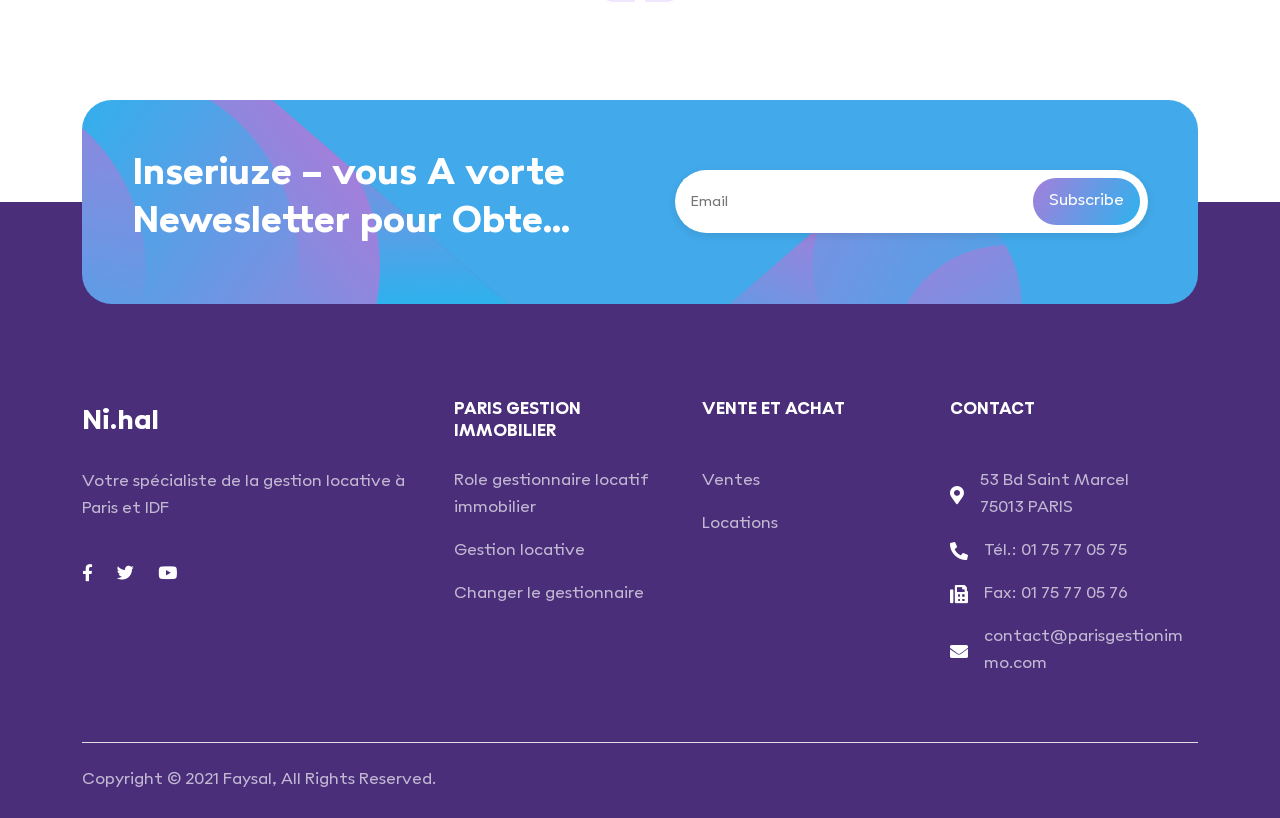
==== commit f604b928: "Responsove Header Top bar" ====
--- a/src/index.html
+++ b/src/index.html
@@ -37,19 +37,19 @@
         <div class="container">
           <div class="d-lg-flex align-items-center">
             <div class="news">
-              <div class="d-md-flex align-items-center justify-content-center">
-                <div class="text-center">
+              <div class="d-flex justify-content-center">
+                <div class="text-center align-self-start">
                   <a href="javascript:void(0)" class="news-logo">N</a>
                 </div>
                 <p
-                  class="text-white text-center ms-0 ms-md-3 ms-lg-5 align-self-center my-3 my-md-0"
+                  class="text-white text-start ms-3 ms-lg-5 align-self-center align-self-center"
                 >
                   News: Lorem ipsum dolor sit amet, consetetur sadipscing elitr,
                   sed
                 </p>
               </div>
             </div>
-            <div class="social-links text-center ms-lg-auto mt-md-3 mt-lg-0">
+            <div class="social-links text-center ms-lg-auto mt-lg-0">
               <a href="javascript:void(0)" class="news-logo"
                 ><i class="fab fa-facebook-f"></i
               ></a>
@@ -648,7 +648,7 @@
     <section id="newsletter-section">
       <div class="container">
         <div class="bg">
-          <div class="row g-5 align-items-center">
+          <div class="row g-4 align-items-center">
             <!-- Left Side -->
             <div class="col-lg-6">
               <div class="left-side">
@@ -660,7 +660,7 @@
             <!-- Right Side -->
             <div class="col-lg-6 text-end">
               <div class="right-side">
-                <div class="d-inline-block mw-100">
+                <div class="d-md-inline-block mw-100">
                   <form
                     action="javascript:void(0)"
                     class="d-md-flex justify-content-end p-2 bg-white"
--- a/src/css/responsive.css
+++ b/src/css/responsive.css
@@ -1,4 +1,5 @@
 @media only screen and (max-width: 991px) {
+  /* =========  Services Section ========= */
   #services-section nav .nav-tabs {
     padding: 15px 0 !important;
     text-align: center;
@@ -39,6 +40,7 @@
     -webkit-filter: invert(0%) sepia(6%) saturate(7475%) hue-rotate(285deg) brightness(103%) contrast(106%);
             filter: invert(0%) sepia(6%) saturate(7475%) hue-rotate(285deg) brightness(103%) contrast(106%);
   }
+  /* =========  Testimonial Section ========= */
   #testimonial-section .swiper-slide {
     background-color: #ffffff;
   }
@@ -48,7 +50,38 @@
   }
 }
 
+@media only screen and (max-width: 767px) {
+  /* ======= Newsletter Section ======= */
+  #newsletter-section .bg {
+    padding: 20px;
+    border-radius: 20px;
+    background-position: left;
+  }
+  #newsletter-section .right-side form {
+    background-color: transparent !important;
+    -webkit-box-shadow: none;
+            box-shadow: none;
+    overflow: visible;
+  }
+  #newsletter-section .right-side form input {
+    background-color: #ffffff;
+    padding: 10px 30px !important;
+    width: 100%;
+    border-radius: 23px;
+  }
+  #newsletter-section .right-side form button {
+    width: 100%;
+    margin-top: 10px;
+    background: #f9f9f9;
+    color: #21243d;
+  }
+}
+
 @media only screen and (max-width: 575px) {
+  /* =========  Reuseable ========= */
+  .container {
+    padding: 0 30px !important;
+  }
   .after-heading {
     font-size: 18px;
   }
@@ -56,5 +89,13 @@
   .big-heading {
     font-size: 30px;
   }
+  /* =========  Partner Section ========= */
+  #partner-section {
+    padding: 20px 0;
+  }
+  /* =========  Testimonial Section ========= */
+  #testimonial-section {
+    padding-top: 50px;
+  }
 }
 /*# sourceMappingURL=responsive.css.map */
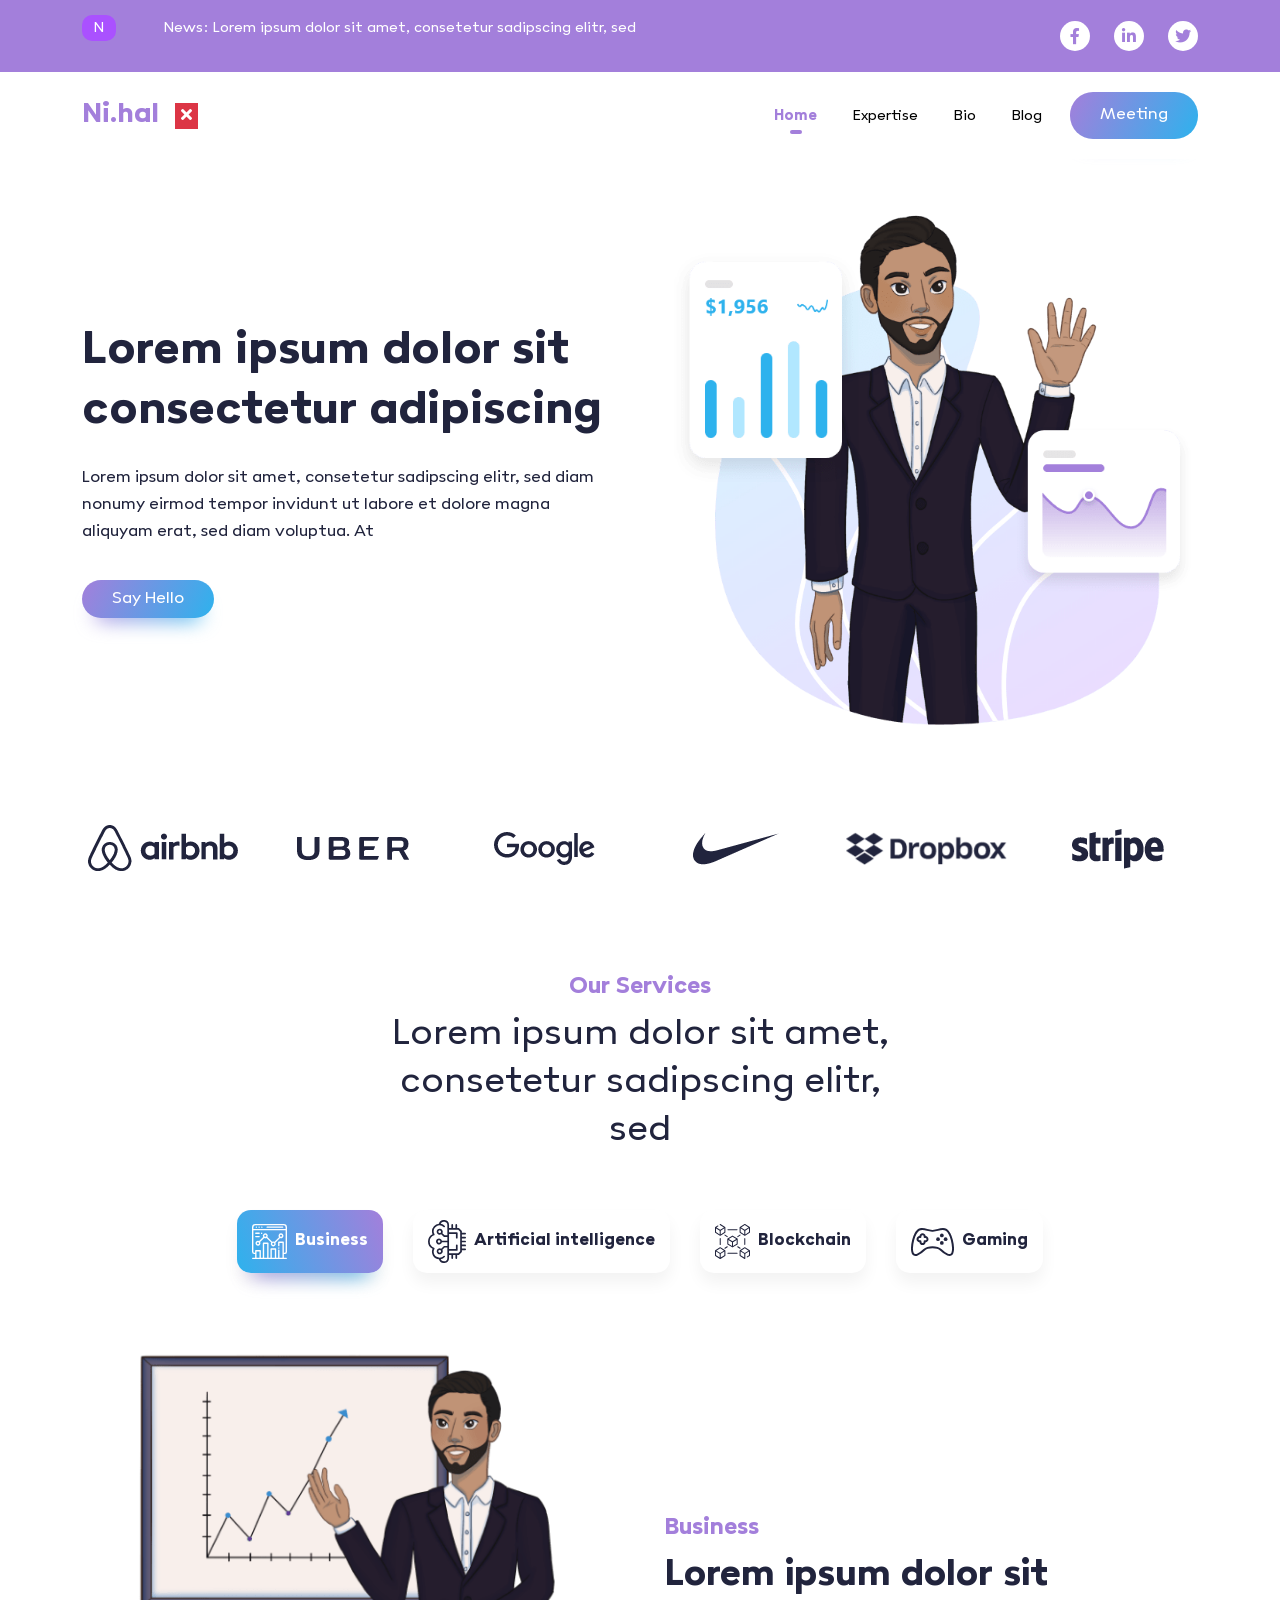
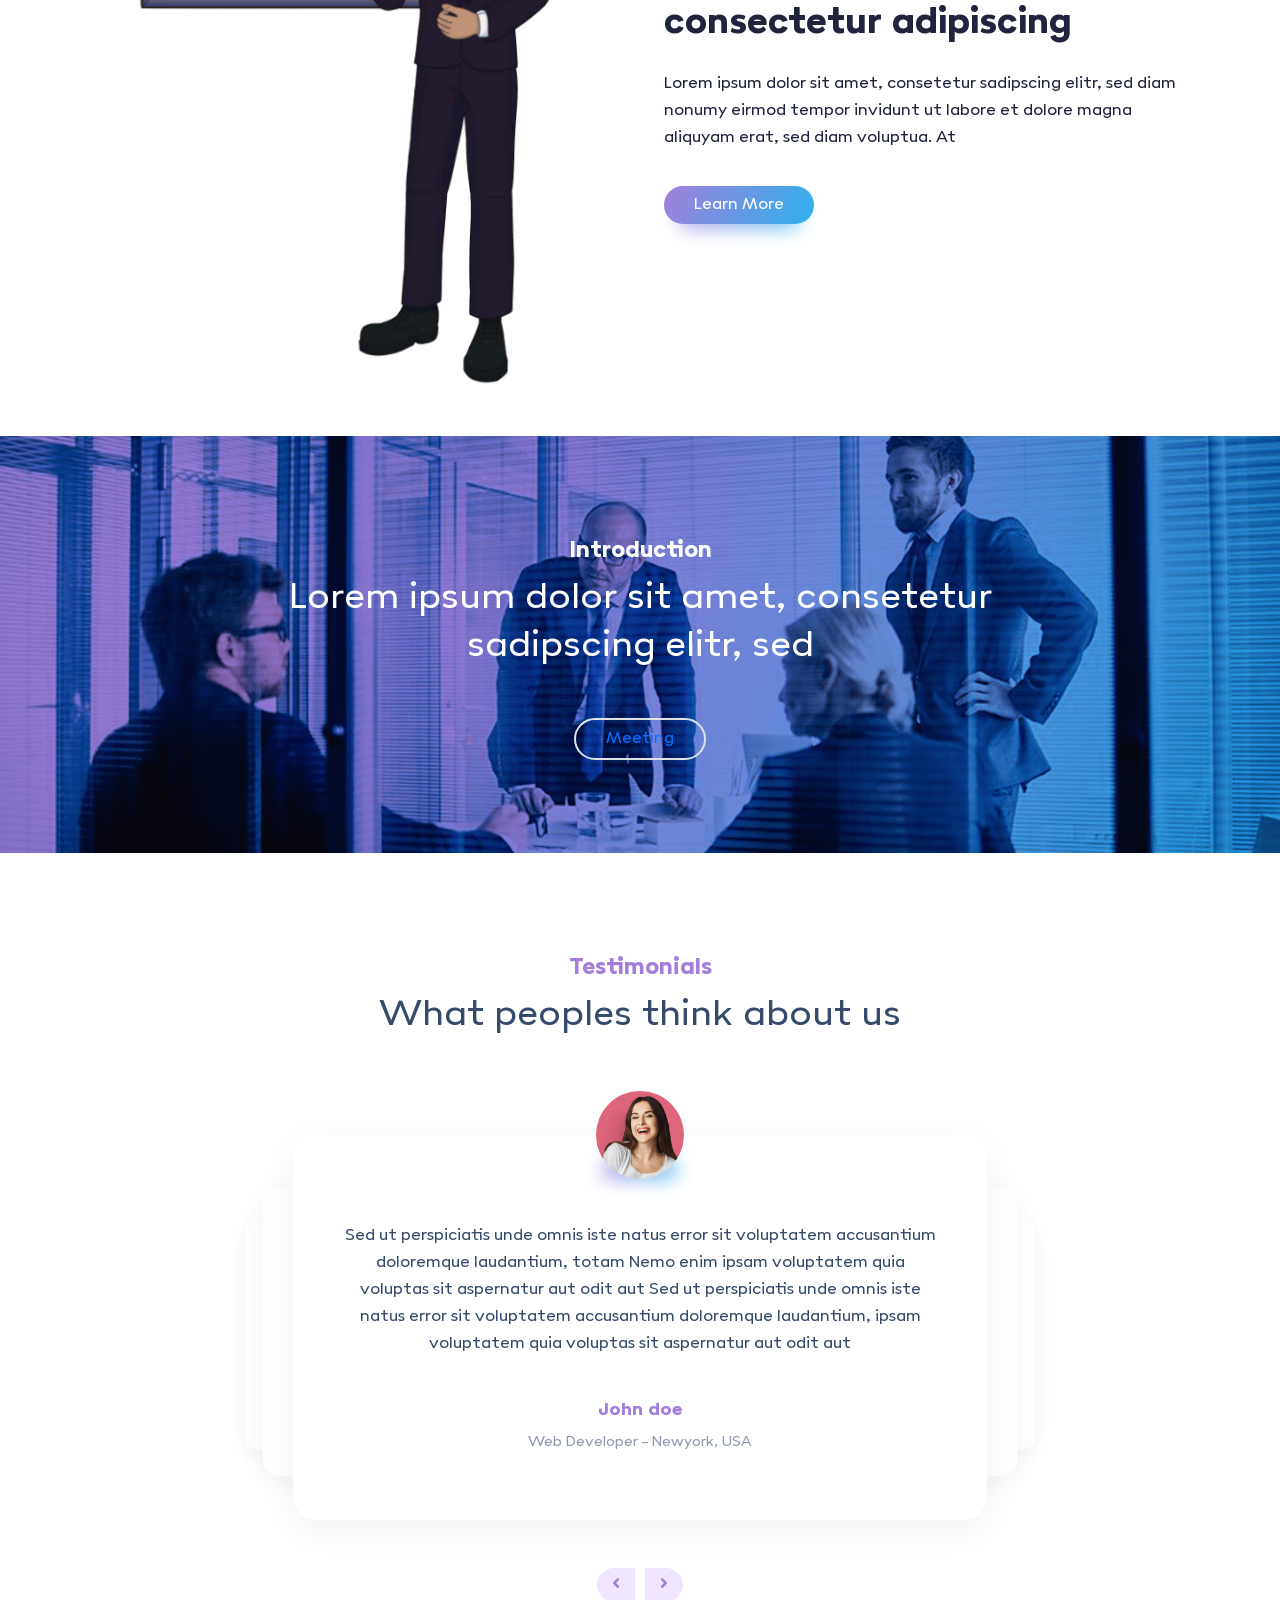
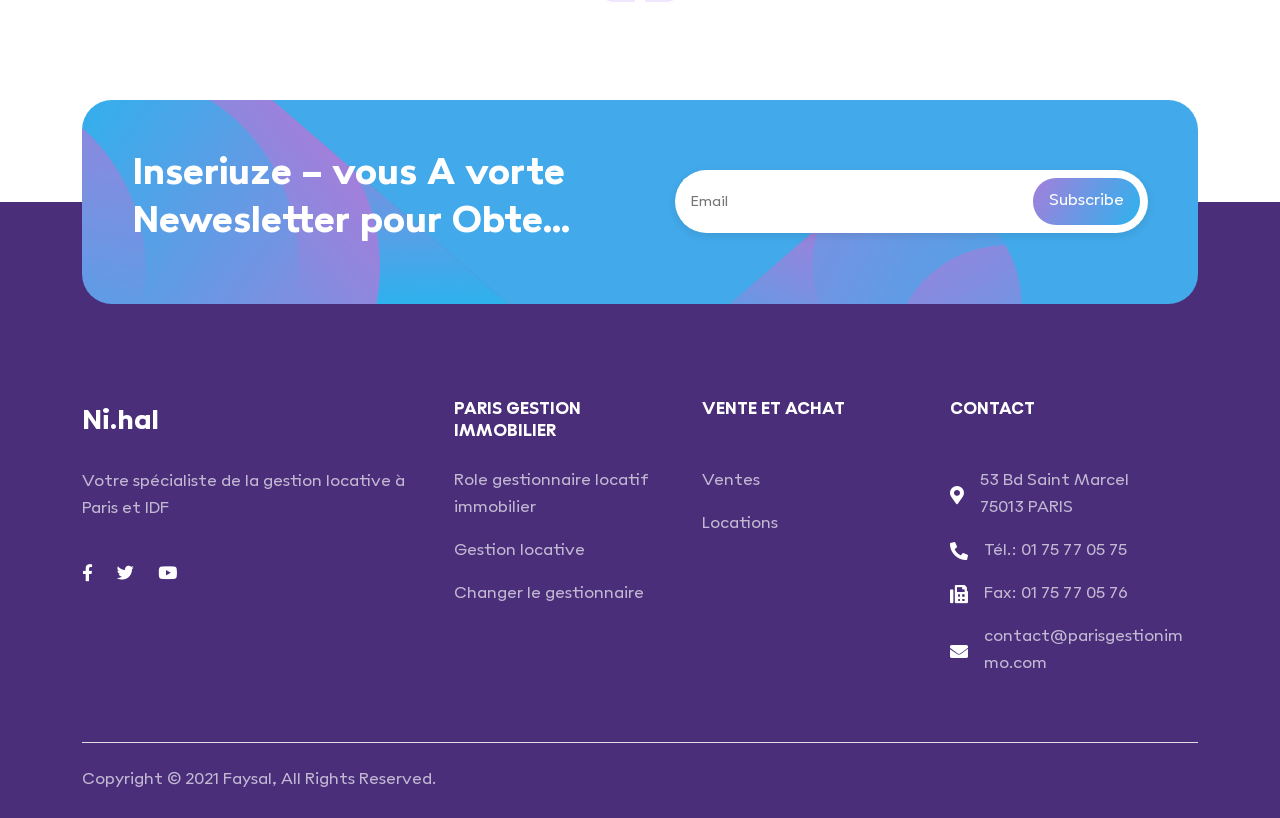
==== commit ff9a41bc: "Add Mobile Menu" ====
--- a/src/index.html
+++ b/src/index.html
@@ -69,21 +69,15 @@
       >
         <div class="container">
           <a class="navbar-brand" href="index.html">Ni.hal</a>
-          <button
-            class="navbar-toggler"
-            type="button"
-            data-bs-toggle="collapse"
-            data-bs-target="#navbarSupportedContent"
-            aria-controls="navbarSupportedContent"
-            aria-expanded="false"
-            aria-label="Toggle navigation"
-          >
-            <span class="navbar-toggler-icon"></span>
+          <button class="navbar-toggler" type="button">
+            <span class="fas fa-bars"></span>
           </button>
-          <div
-            class="collapse navbar-collapse align-items-center"
-            id="navbarSupportedContent"
-          >
+          <div class="collapse navbar-collapse align-items-center">
+            <div class="text-end">
+              <button class="hide-menu border-0 bg-danger">
+                <i class="fas fa-times text-white"></i>
+              </button>
+            </div>
             <ul class="navbar-nav ms-auto mb-2 mb-lg-0">
               <li class="nav-item">
                 <a
@@ -780,6 +774,11 @@
     </footer>
     <!-- ============================= End Footer Section Here ============================= -->
 
+    <!-- Back To Top -->
+    <button id="back-to-top" title="Go to top">
+      <i class="fa fa-arrow-up" aria-hidden="true"></i>
+    </button>
+
     <!-- Bootstrap JS Bundle with Popper -->
     <script
       src="https://cdn.jsdelivr.net/npm/bootstrap@5.0.0-beta1/dist/js/bootstrap.bundle.min.js"
--- a/src/css/style.css
+++ b/src/css/style.css
@@ -287,7 +287,7 @@
   padding: 100px 0;
 }
 
-/* ======= Intro Section ======= */
+/* ======= Testimonial Section ======= */
 #testimonial-section {
   padding: 100px 0 200px 0;
 }
@@ -471,4 +471,22 @@
   color: #ffffffa9;
   font-size: 18px;
 }
+
+/* ====== Back to Top ====== */
+#back-to-top {
+  -webkit-transform: scale(0);
+          transform: scale(0);
+  opacity: 0;
+  position: fixed;
+  right: 30px;
+  bottom: 20px;
+  border: 0;
+  background-color: #42a9ea;
+  color: #ffffff;
+  padding: 10px 15px;
+  border-radius: 3px;
+  -webkit-transition: all 0.3s linear;
+  transition: all 0.3s linear;
+  z-index: 999999999;
+}
 /*# sourceMappingURL=style.css.map */
--- a/src/css/responsive.css
+++ b/src/css/responsive.css
@@ -1,4 +1,59 @@
 @media only screen and (max-width: 991px) {
+  /* =========  Header Section ========= */
+  #header-section .navbar-toggler {
+    width: 40px;
+    height: 40px;
+    line-height: 40px;
+    text-align: center;
+    border-radius: 50% !important;
+    padding: 0 !important;
+    background-color: #a37fdb;
+  }
+  #header-section .navbar-toggler .fa-bars {
+    color: #ffffff;
+  }
+  #header-section .navbar .collapse {
+    display: none !important;
+    overflow: hidden;
+    background-color: #ffffff;
+    z-index: 9999999999999999999999 !important;
+    position: fixed;
+    top: 0;
+    left: 0;
+    width: 100%;
+    height: 100%;
+    padding: 20px 30px !important;
+    -webkit-transform: 0.5s;
+            transform: 0.5s;
+    -webkit-transform: translateY(-50px);
+            transform: translateY(-50px);
+  }
+  #header-section .navbar .collapse .hide-menu {
+    width: 30px;
+    height: 30px;
+    line-height: 31px;
+    text-align: center;
+    border-radius: 50% !important;
+    padding: 0 !important;
+  }
+  #header-section .navbar .collapse .navbar-nav {
+    margin-top: 30px !important;
+  }
+  #header-section .navbar .collapse .navbar-nav .nav-item {
+    margin: 0 10px;
+  }
+  #header-section .navbar .collapse .navbar-nav .nav-item .nav-link::after {
+    height: 0;
+  }
+  #header-section .navbar .collapse .navbar-button .button {
+    margin-top: 10px;
+  }
+  #header-section .navbar .collapse.show-menu {
+    display: block !important;
+  }
+  #header-section .navbar .collapse.hide-menu {
+    display: none !important;
+  }
   /* =========  Services Section ========= */
   #services-section nav .nav-tabs {
     padding: 15px 0 !important;
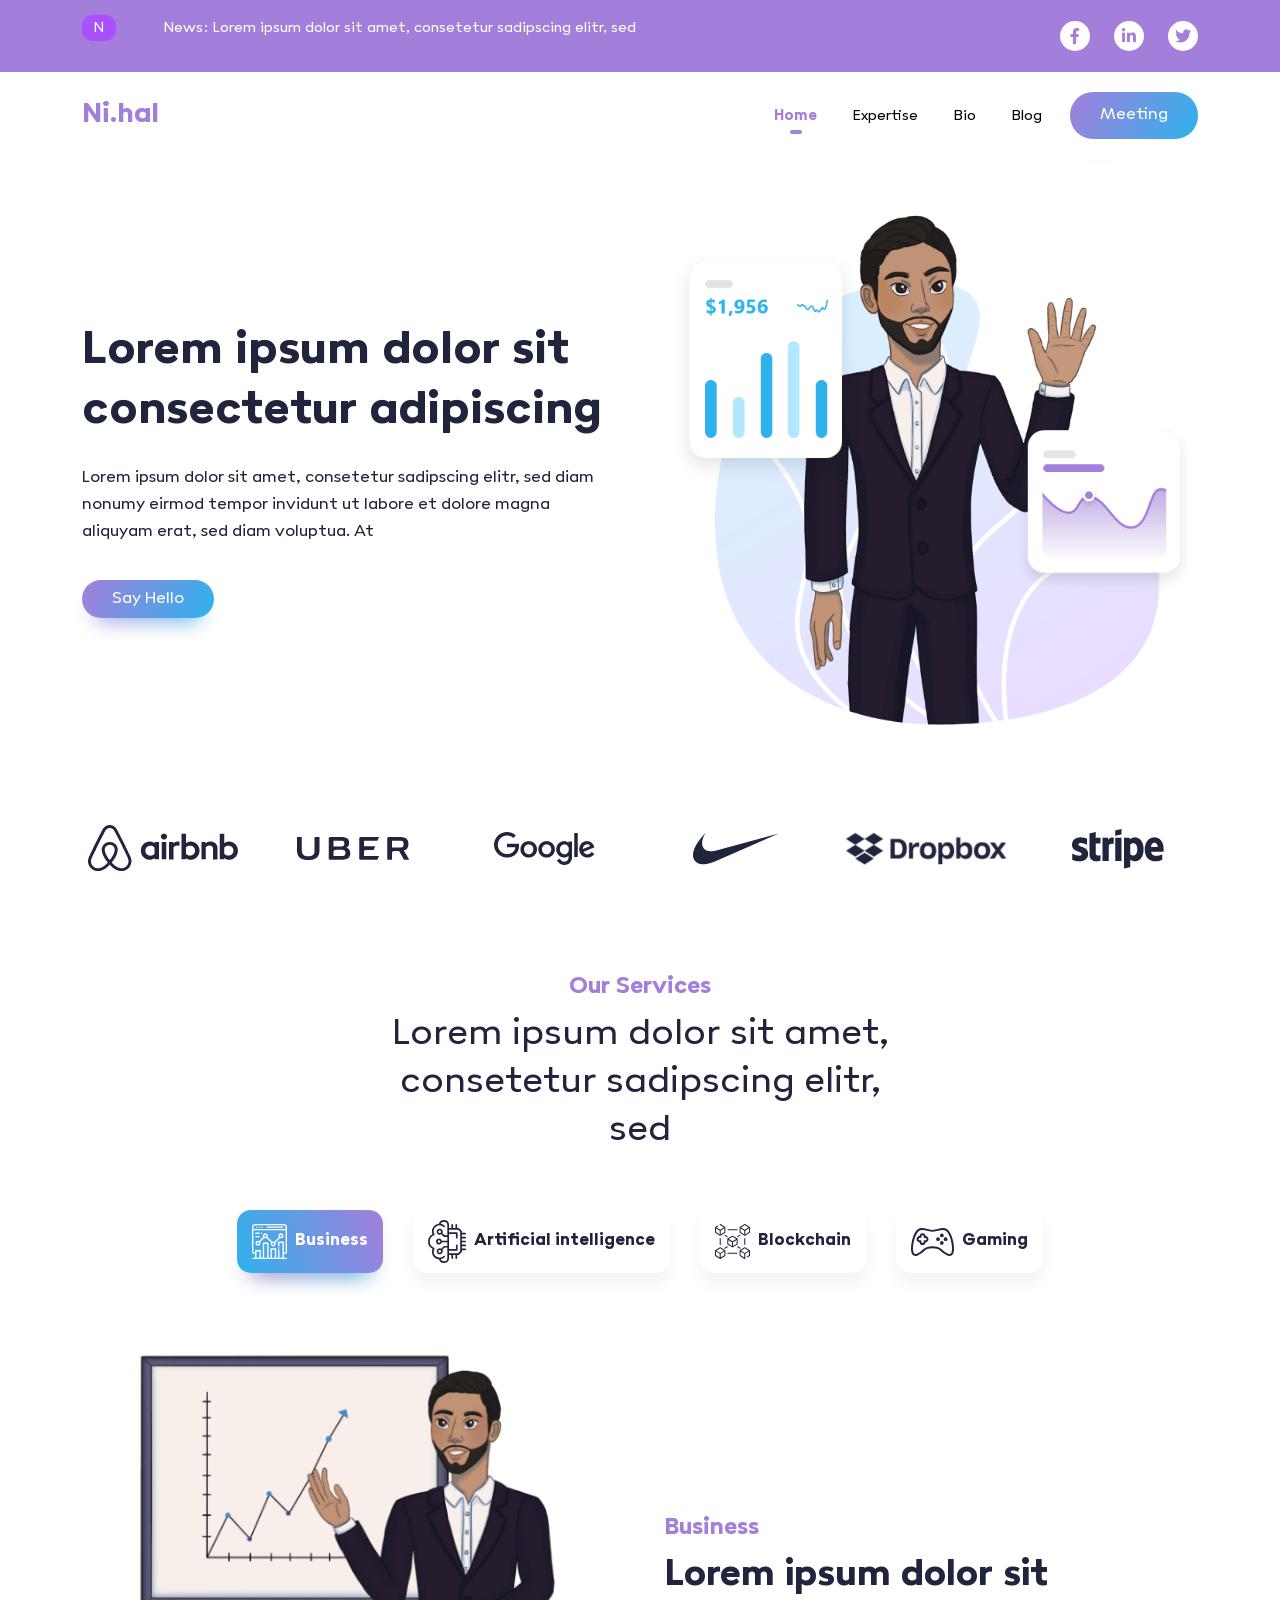
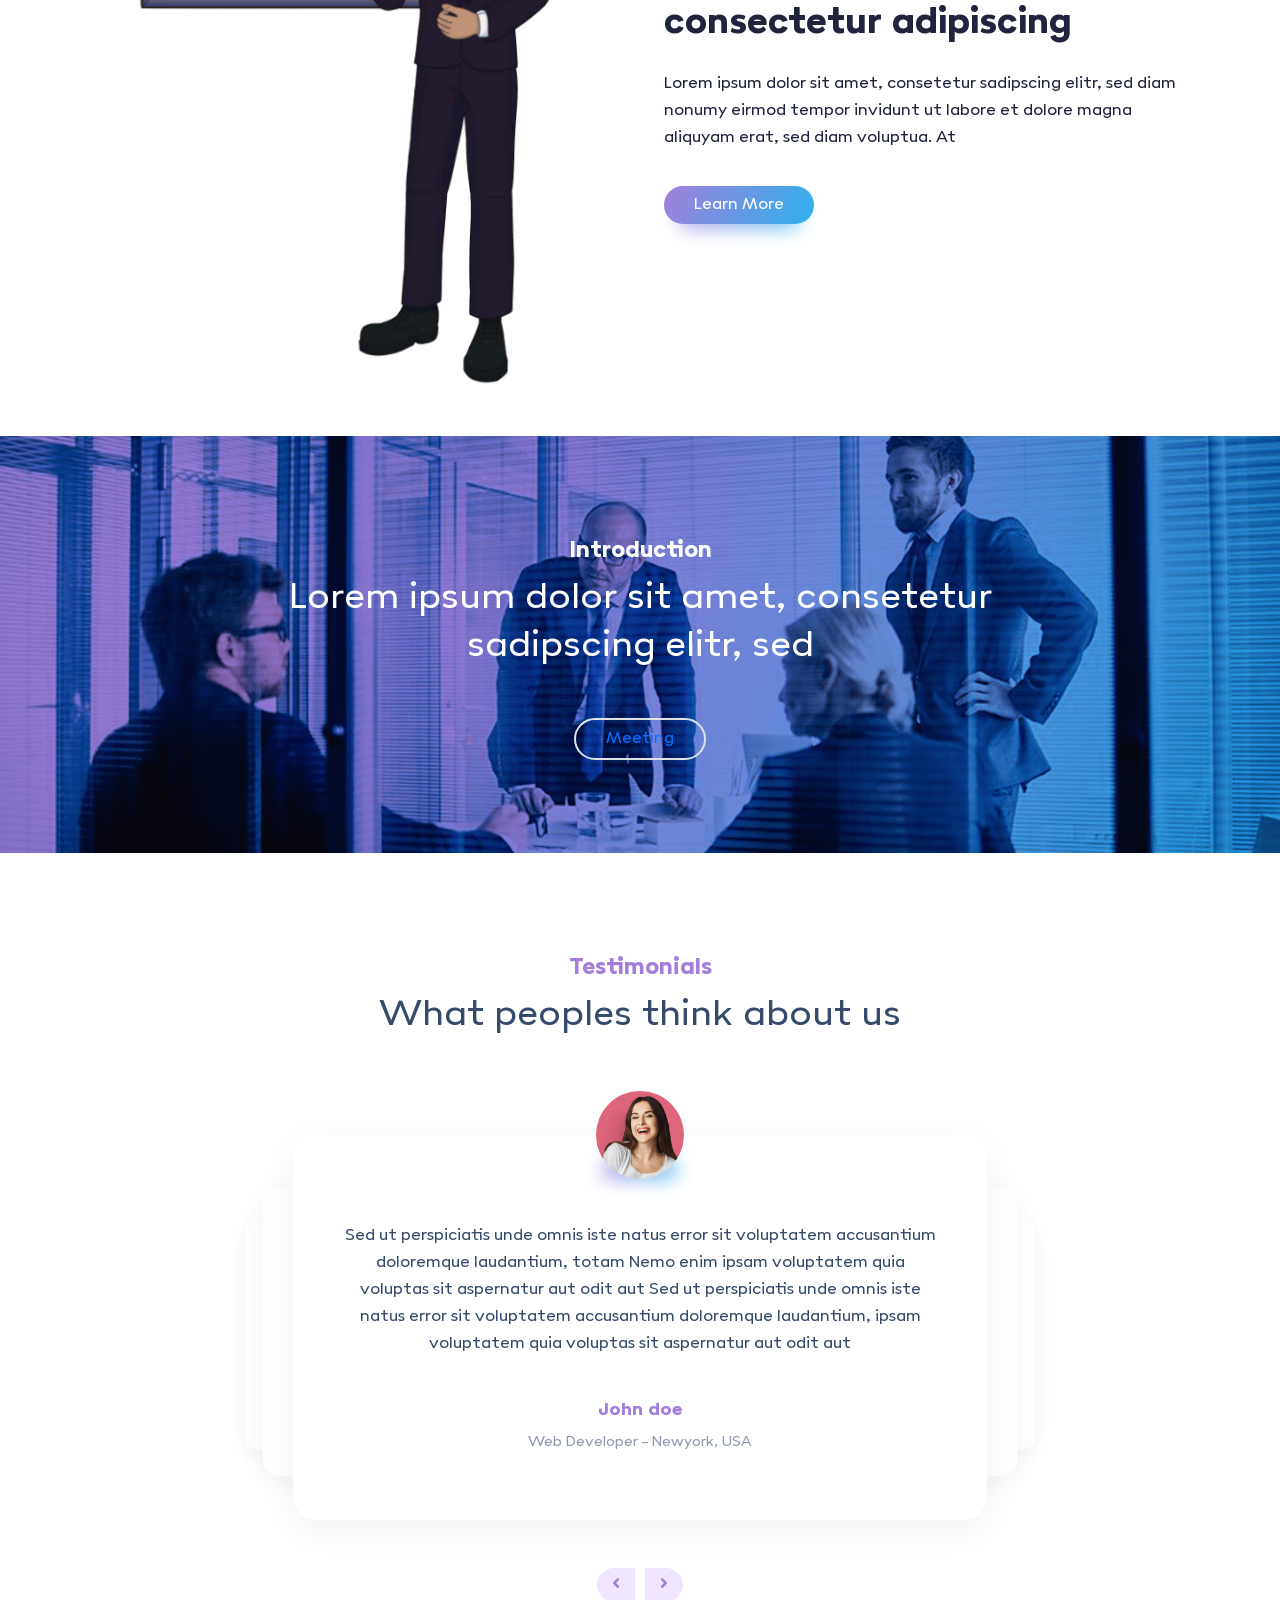
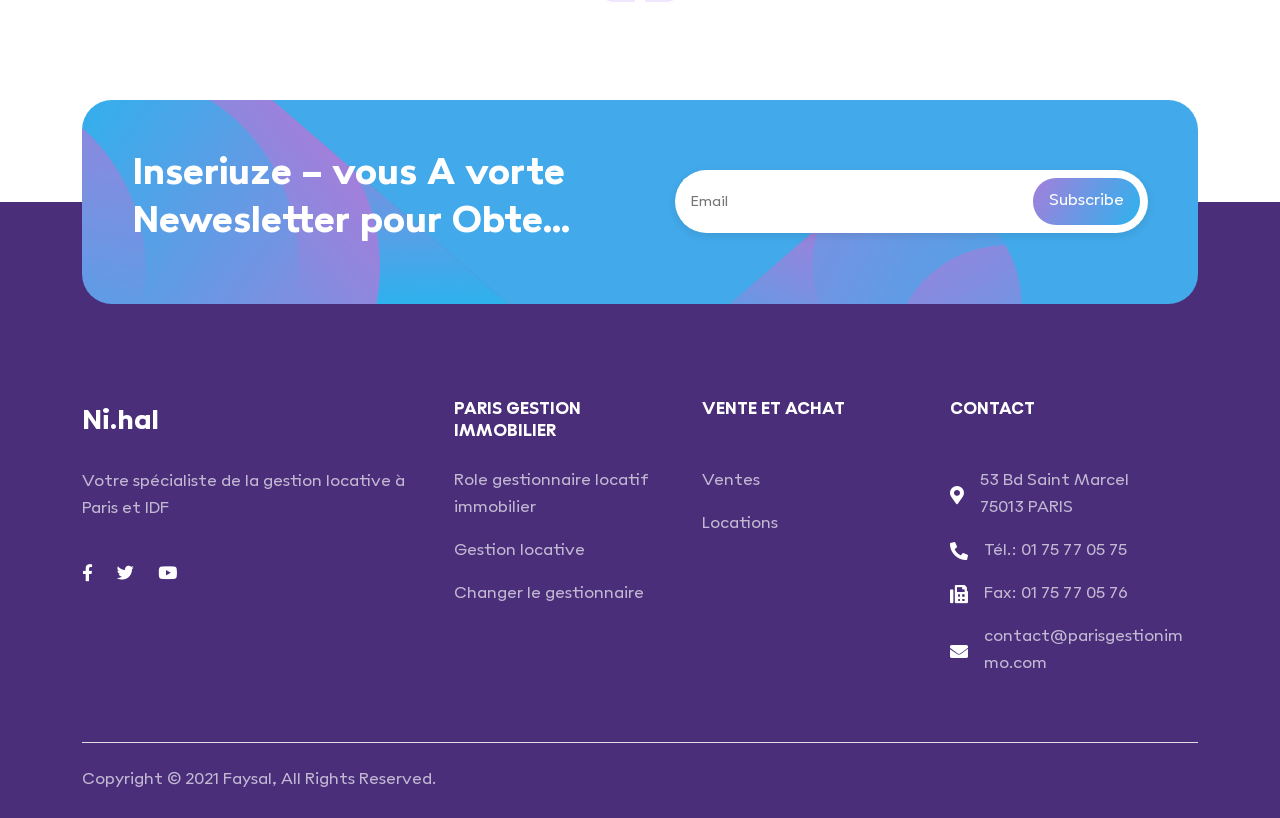
==== commit 4c717a0a: "Fix Mobile Menu Bugs and back to top buttons bugs" ====
--- a/src/index.html
+++ b/src/index.html
@@ -73,7 +73,7 @@
             <span class="fas fa-bars"></span>
           </button>
           <div class="collapse navbar-collapse align-items-center">
-            <div class="text-end">
+            <div class="text-end d-lg-none">
               <button class="hide-menu border-0 bg-danger">
                 <i class="fas fa-times text-white"></i>
               </button>
--- a/src/css/style.css
+++ b/src/css/style.css
@@ -474,14 +474,12 @@
 
 /* ====== Back to Top ====== */
 #back-to-top {
-  -webkit-transform: scale(0);
-          transform: scale(0);
   opacity: 0;
   position: fixed;
   right: 30px;
   bottom: 20px;
   border: 0;
-  background-color: #42a9ea;
+  background-color: #a37fdb;
   color: #ffffff;
   padding: 10px 15px;
   border-radius: 3px;
--- a/src/css/responsive.css
+++ b/src/css/responsive.css
@@ -23,10 +23,6 @@
     width: 100%;
     height: 100%;
     padding: 20px 30px !important;
-    -webkit-transform: 0.5s;
-            transform: 0.5s;
-    -webkit-transform: translateY(-50px);
-            transform: translateY(-50px);
   }
   #header-section .navbar .collapse .hide-menu {
     width: 30px;
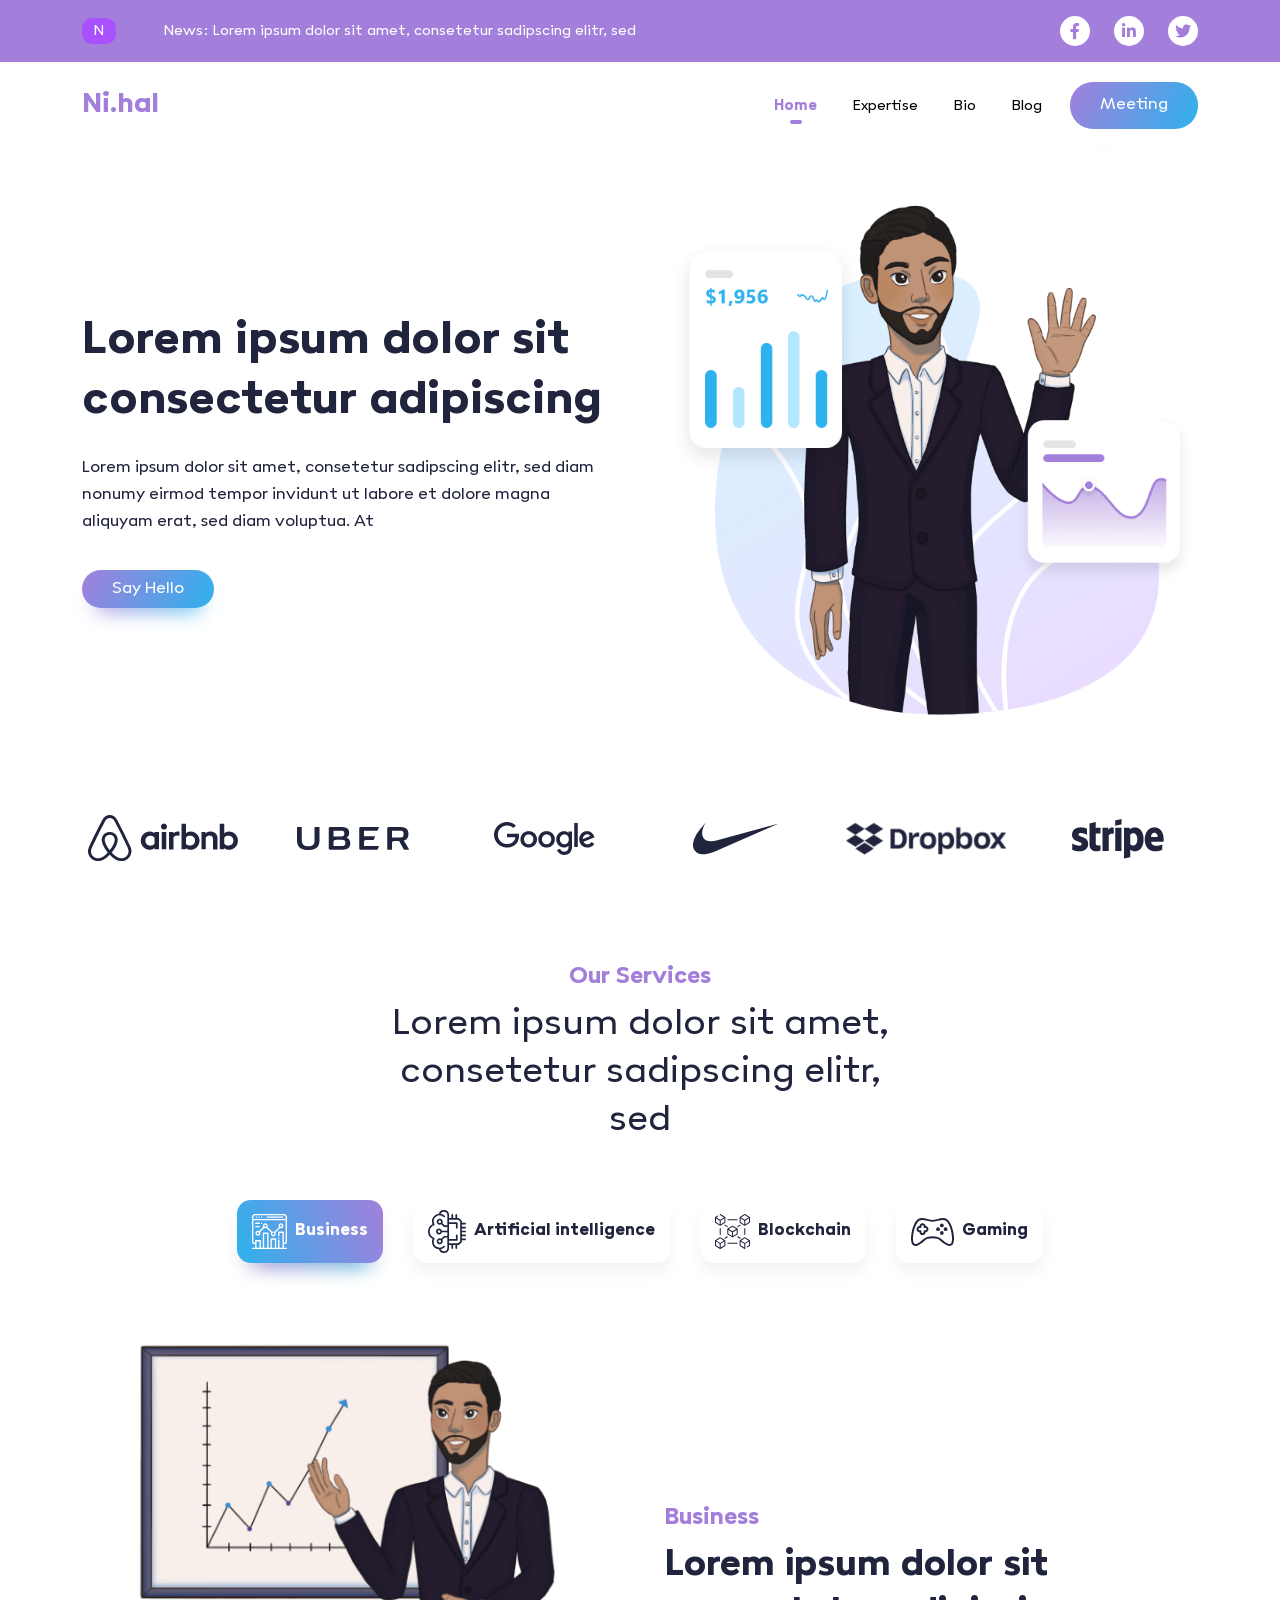
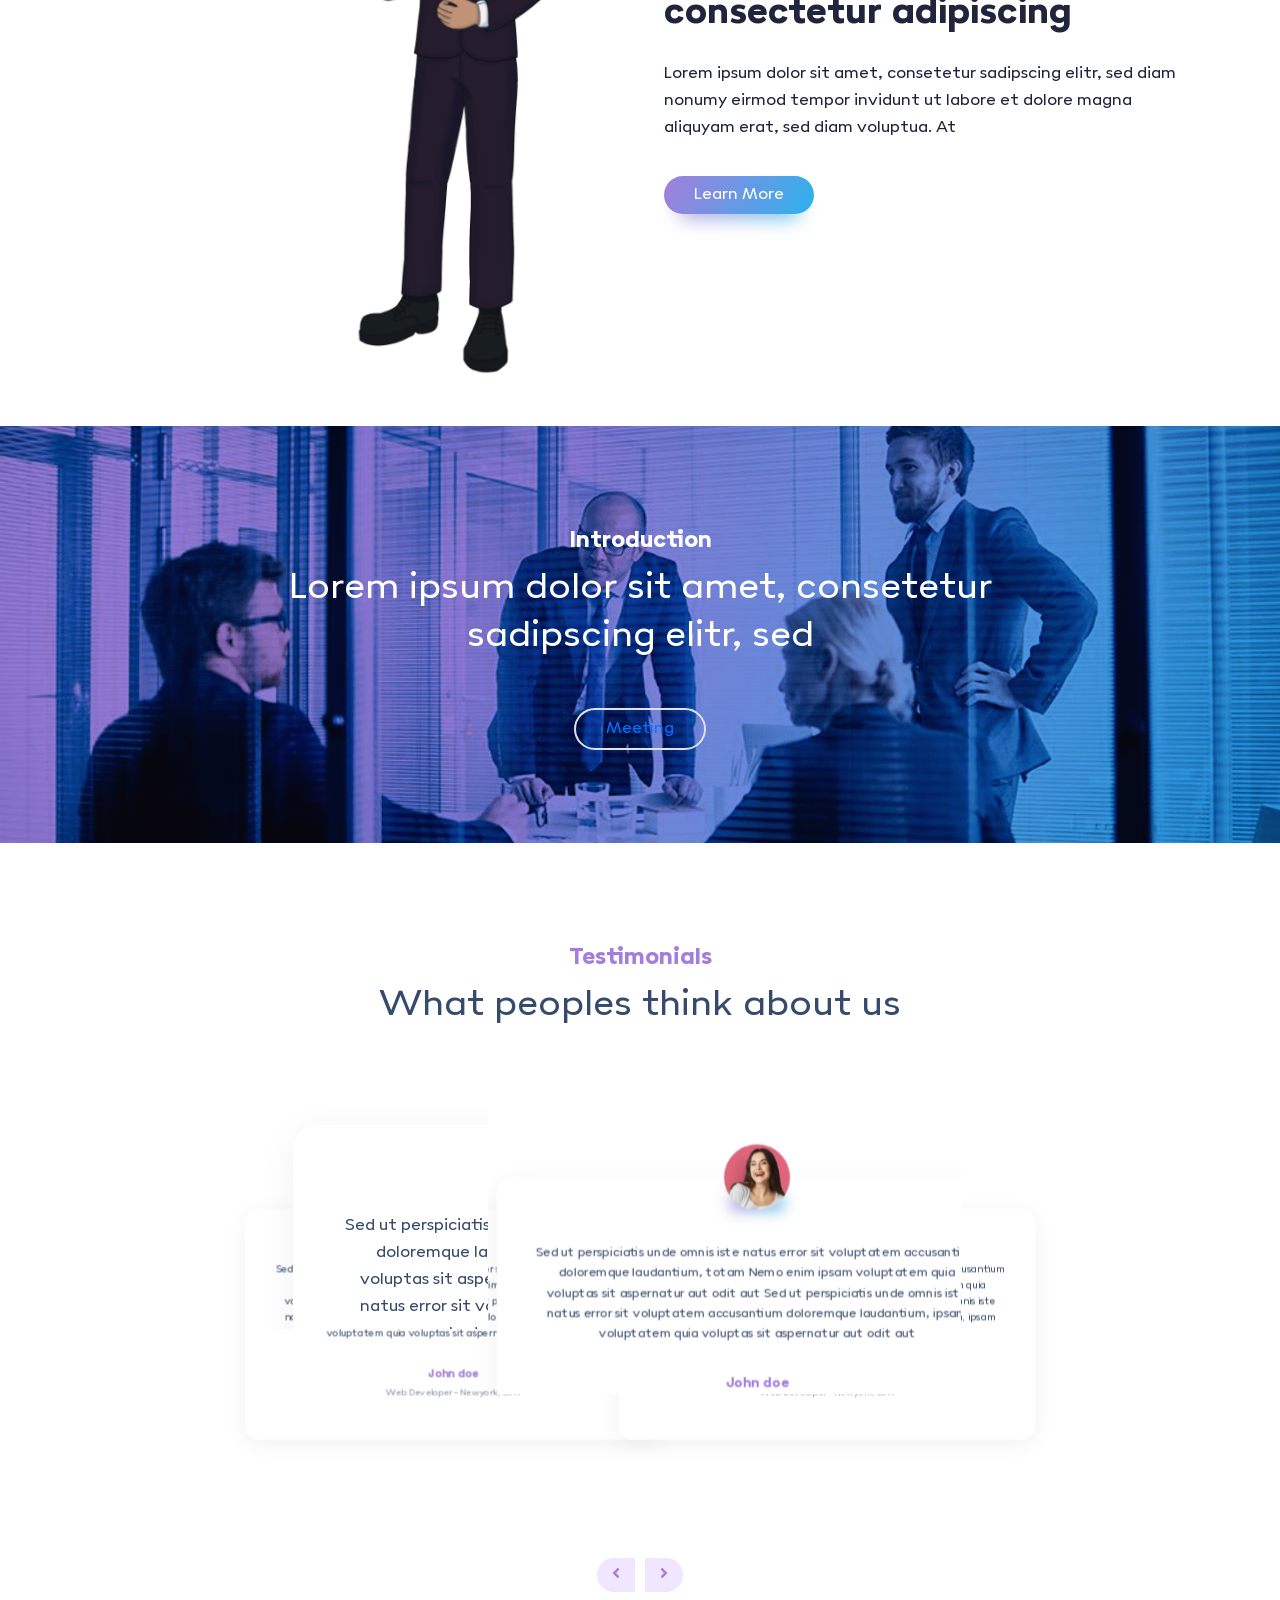
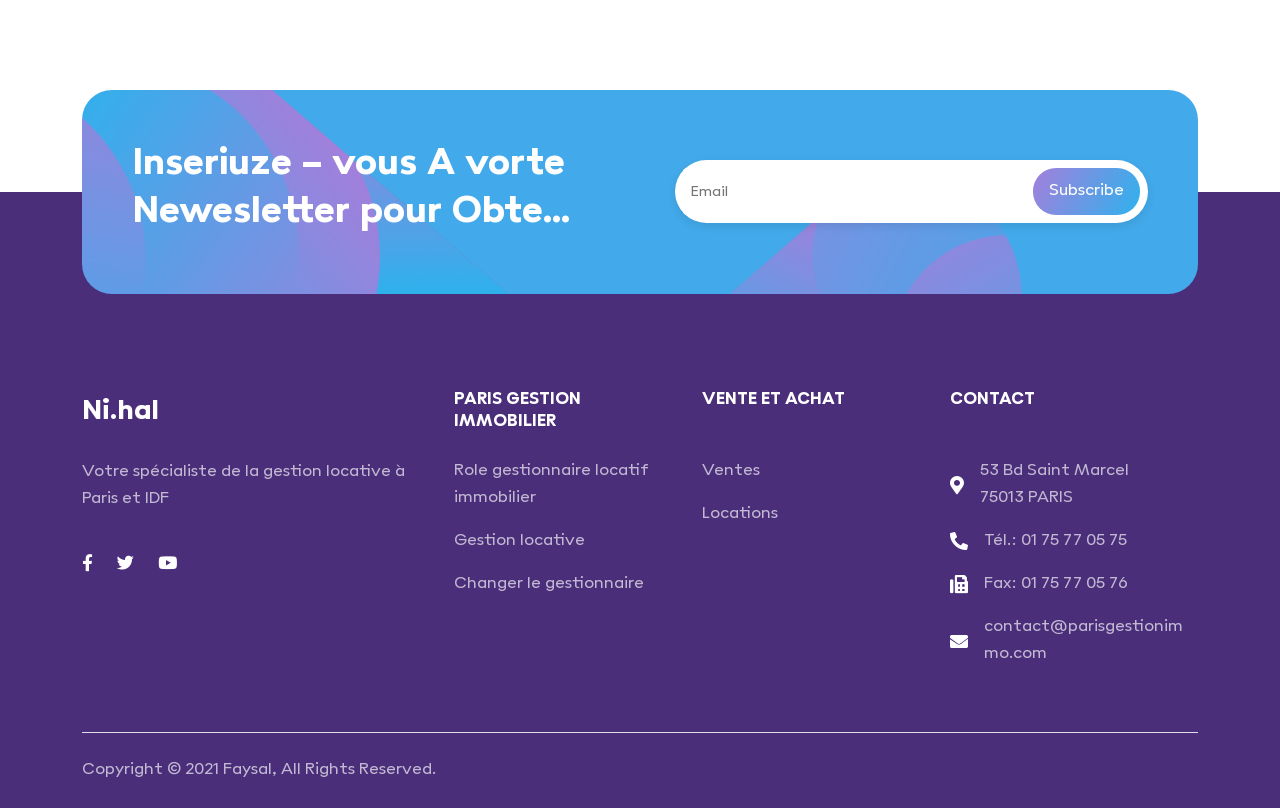
==== commit ae94d9e6: "Fixed Top Bar Bug" ====
--- a/src/index.html
+++ b/src/index.html
@@ -42,7 +42,7 @@
                   <a href="javascript:void(0)" class="news-logo">N</a>
                 </div>
                 <p
-                  class="text-white text-start ms-3 ms-lg-5 align-self-center align-self-center"
+                  class="text-white text-start mb-lg-0 ms-3 ms-lg-5 align-self-center align-self-center"
                 >
                   News: Lorem ipsum dolor sit amet, consetetur sadipscing elitr,
                   sed
@@ -69,16 +69,18 @@
       >
         <div class="container">
           <a class="navbar-brand" href="index.html">Ni.hal</a>
-          <button class="navbar-toggler" type="button">
+          <button class="navbar-toggler show-menu-btn p-0" type="button">
             <span class="fas fa-bars"></span>
           </button>
           <div class="collapse navbar-collapse align-items-center">
-            <div class="text-end d-lg-none">
-              <button class="hide-menu border-0 bg-danger">
-                <i class="fas fa-times text-white"></i>
+            <div class="hide-menu-btn-box text-end d-lg-none fixed-top">
+              <button class="hide-menu-btn border-0 bg-white">
+                <i class="fas fa-times text-danger"></i>
               </button>
             </div>
-            <ul class="navbar-nav ms-auto mb-2 mb-lg-0">
+            <ul
+              class="navbar-nav text-center text-lg-start ms-lg-auto mb-2 mb-lg-0"
+            >
               <li class="nav-item">
                 <a
                   class="nav-link active"
--- a/src/css/responsive.css
+++ b/src/css/responsive.css
@@ -1,16 +1,14 @@
 @media only screen and (max-width: 991px) {
   /* =========  Header Section ========= */
-  #header-section .navbar-toggler {
+  #header-section .navbar-toggler .fa-bars {
+    color: #21243d;
+    background-color: #f9f9f9;
     width: 40px;
     height: 40px;
     line-height: 40px;
     text-align: center;
     border-radius: 50% !important;
     padding: 0 !important;
-    background-color: #a37fdb;
-  }
-  #header-section .navbar-toggler .fa-bars {
-    color: #ffffff;
   }
   #header-section .navbar .collapse {
     display: none !important;
@@ -22,15 +20,28 @@
     left: 0;
     width: 100%;
     height: 100%;
-    padding: 20px 30px !important;
-  }
-  #header-section .navbar .collapse .hide-menu {
-    width: 30px;
-    height: 30px;
-    line-height: 31px;
-    text-align: center;
-    border-radius: 50% !important;
-    padding: 0 !important;
+  }
+  #header-section .navbar .collapse.show-menu {
+    display: -webkit-box !important;
+    display: -ms-flexbox !important;
+    display: flex !important;
+    -webkit-box-orient: vertical;
+    -webkit-box-direction: normal;
+        -ms-flex-direction: column;
+            flex-direction: column;
+    -webkit-box-align: center;
+        -ms-flex-align: center;
+            align-items: center;
+    -webkit-box-pack: center;
+        -ms-flex-pack: center;
+            justify-content: center;
+  }
+  #header-section .navbar .collapse.hide-menu {
+    display: none !important;
+  }
+  #header-section .navbar .collapse .hide-menu-btn-box {
+    right: 20px;
+    top: 20px;
   }
   #header-section .navbar .collapse .navbar-nav {
     margin-top: 30px !important;
@@ -42,13 +53,8 @@
     height: 0;
   }
   #header-section .navbar .collapse .navbar-button .button {
-    margin-top: 10px;
-  }
-  #header-section .navbar .collapse.show-menu {
-    display: block !important;
-  }
-  #header-section .navbar .collapse.hide-menu {
-    display: none !important;
+    margin: 0;
+    margin-top: 5px;
   }
   /* =========  Services Section ========= */
   #services-section nav .nav-tabs {
@@ -149,4 +155,46 @@
     padding-top: 50px;
   }
 }
+
+/* ======= Responsive For 1600px+ Device ======= */
+@media only screen and (min-width: 1600px) {
+  /* =========  Reuseable ========= */
+  .after-heading {
+    font-size: 30px;
+  }
+  .big-heading {
+    font-size: 60px;
+  }
+  .heading {
+    font-size: 50px;
+  }
+  .para-text {
+    font-size: 22px;
+  }
+  .button {
+    font-size: 20px;
+  }
+  /* =========  Header Section ========= */
+  #header-section .navbar .navbar-brand {
+    font-size: 40px;
+  }
+  #header-section .navbar .nav-item .nav-link {
+    font-size: 20px;
+  }
+  /* ======= Testimonial Section ======= */
+  #testimonial-section .testimonial-box .client-info .name {
+    font-size: 22px;
+  }
+  #testimonial-section .testimonial-box .client-info .profession-and-city {
+    font-size: 20px;
+  }
+  /* =========  Newsletter Section ========= */
+  #newsletter-section .bg {
+    padding: 70px;
+    border-radius: 35px;
+  }
+  #newsletter-section .right-side form input {
+    font-size: 20px;
+  }
+}
 /*# sourceMappingURL=responsive.css.map */
